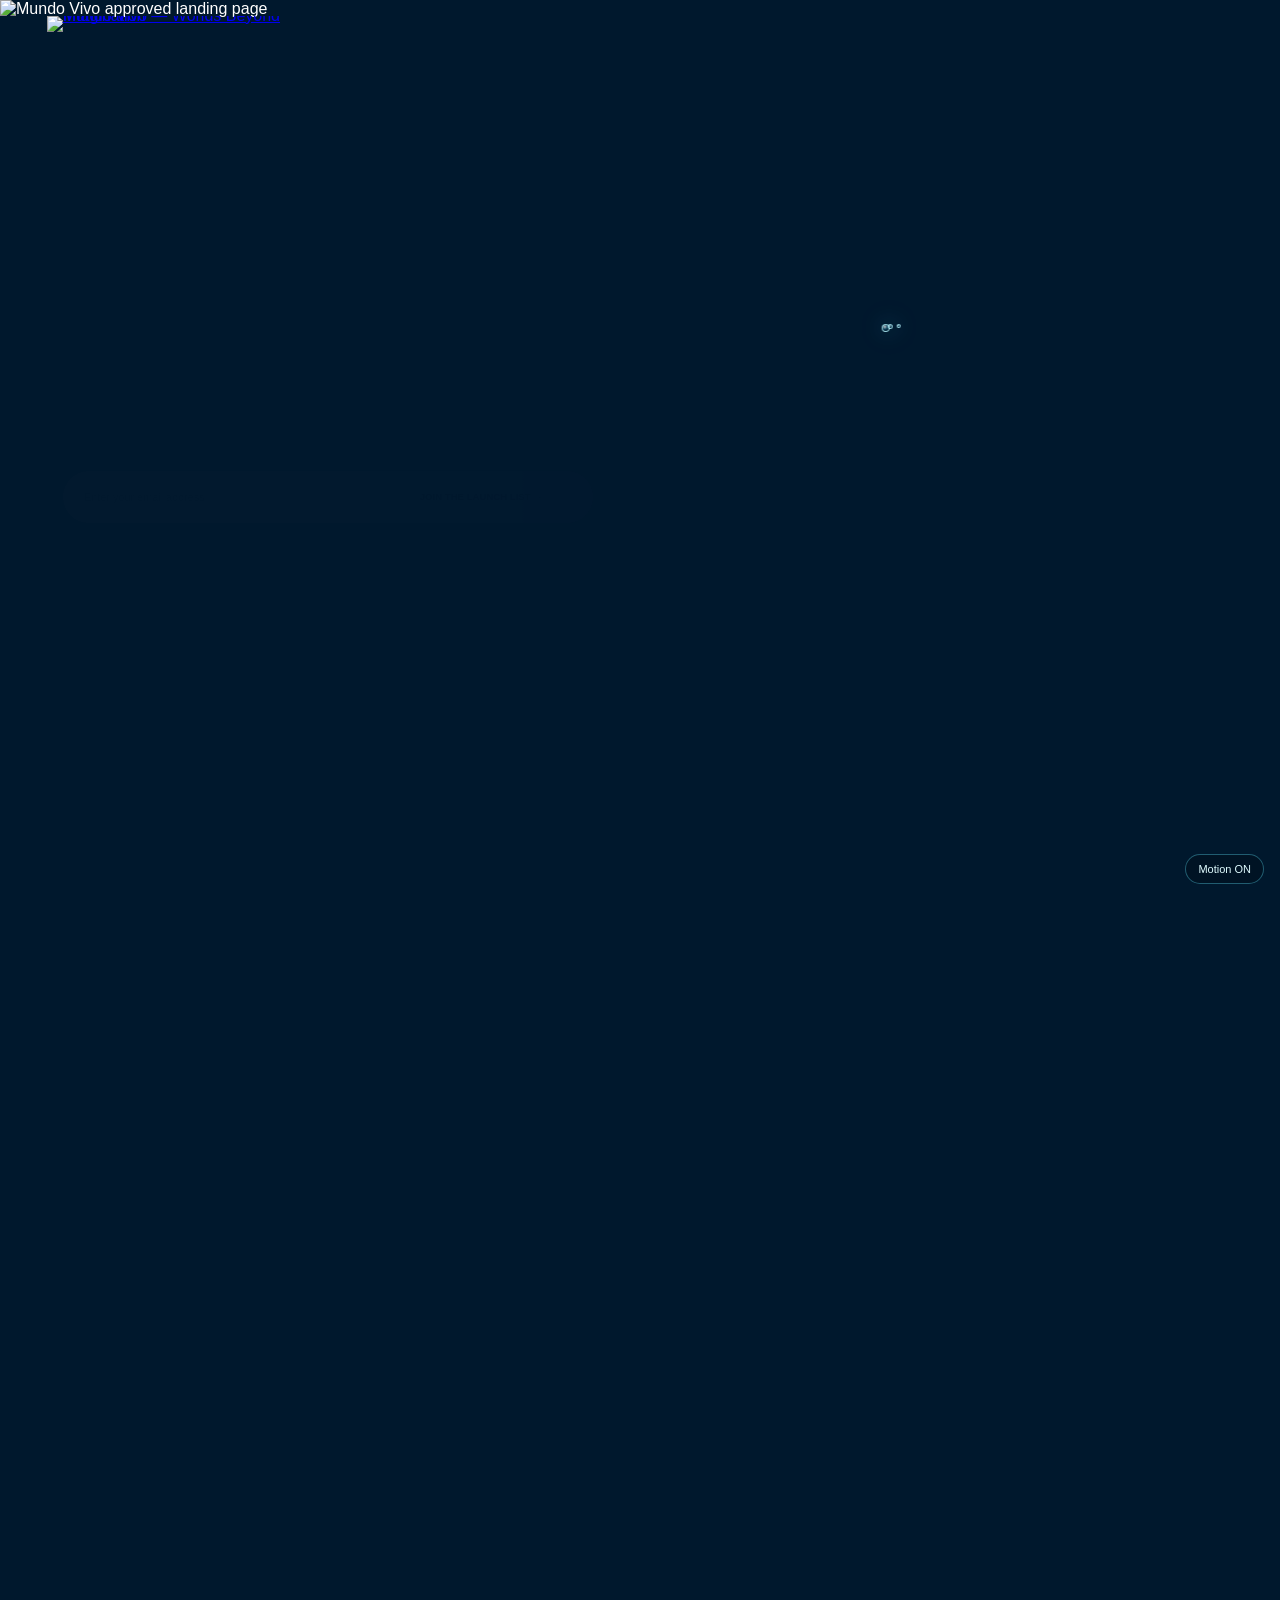
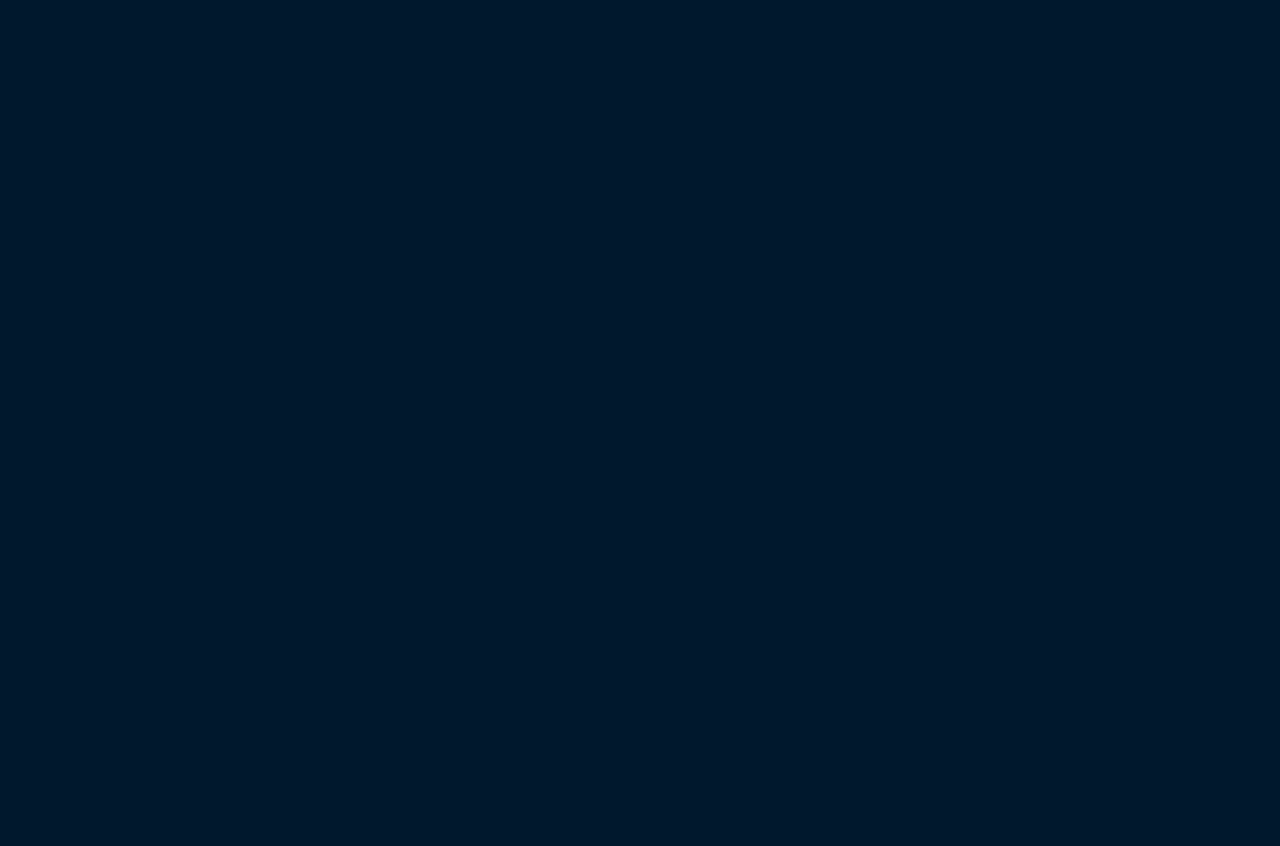
==== index.html @ cd3e921c "Add files via upload" ====
<!doctype html>
<html lang="en">
<head>
  <meta charset="utf-8">
  <meta name="viewport" content="width=device-width,initial-scale=1">
  <meta name="theme-color" content="#00192d">
  <meta name="description" content="Mundo Vivo — Worlds Beyond Imagination">
  <title>Mundo Vivo — Worlds Beyond Imagination</title>
  <link rel="stylesheet" href="styles.css">
</head>
<body>
  <main class="page-shell" id="top">
    <div class="reference-stage" id="referenceStage">
      <img
        class="landing-reference"
        src="assets/landing-page-reference.png"
        alt="Mundo Vivo approved landing page"
        draggable="false"
      >

      <!-- Exact supplied Mundo Vivo logo, placed over the reference logo -->
      <a class="real-logo" href="#top" aria-label="Mundo Vivo home">
        <img src="assets/mundo-vivo-logo.png" alt="Mundo Vivo — Worlds Beyond Imagination">
      </a>

      <!-- Functional overlays matching the approved reference -->
      <nav class="top-hotspots" aria-label="Primary navigation">
        <a class="nav-vision" href="#vision">Our Vision</a>
        <a class="nav-experience" href="#experience">The Experience</a>
        <a class="nav-care" href="#care">Care &amp; Guidance</a>
        <a class="nav-tech" href="#technology">Technology</a>
        <a class="nav-community" href="#community">Community</a>
        <a class="nav-partners" href="#partners">Partners</a>
        <a class="nav-join" href="#launch">Join the List</a>
      </nav>

      <form class="launch-overlay" id="launch" novalidate>
        <label class="sr-only" for="email">Email address</label>
        <input id="email" name="email" type="email" placeholder="Enter your email address" required>
        <button type="submit">JOIN THE LAUNCH LIST →</button>
      </form>
      <div class="form-status" id="formStatus" role="status" aria-live="polite"></div>

      <a id="experience" class="hotspot care-experience" href="#care" aria-label="The Care Experience"></a>
      <a id="technology" class="hotspot labs-approach" href="#technology" aria-label="See our approach"></a>
      <a id="care" class="hotspot standards-button" href="#care" aria-label="Our standards"></a>
      <a id="community" class="hotspot community-button" href="#community" aria-label="Join the community"></a>
      <a id="partners" class="hotspot supplier-button"
         href="mailto:hello@mundovivo.com.au?subject=Mundo%20Vivo%20Supplier%20Enquiry"
         aria-label="Supplier enquiry"></a>

      <a class="footer-contact" href="mailto:hello@mundovivo.com.au">Contact</a>
      <a class="footer-privacy" href="#privacy">Privacy</a>
      <a class="footer-follow" href="#community">Follow the Journey</a>

      <div id="vision" class="anchor vision-anchor" aria-hidden="true"></div>

      <!-- Actual supplied fish follows the mouse -->
      <div class="mundo-cursor" id="mundoCursor" aria-hidden="true">
        <img src="assets/mundo-fish-cursor.png" alt="">
        <i class="bubble bubble-1"></i>
        <i class="bubble bubble-2"></i>
        <i class="bubble bubble-3"></i>
      </div>

      <button class="motion-toggle" id="motionToggle" type="button"
              aria-pressed="true" aria-label="Turn fish animation off">
        Motion ON
      </button>
    </div>
  </main>

  <script src="script.js"></script>
</body>
</html>
---- styles.css ----
:root {
  --reference-width: 907;
  --reference-height: 1733;
  --ocean: #00192d;
  --cyan: #52e9ff;
}

* { box-sizing: border-box; }

html {
  scroll-behavior: smooth;
  background: var(--ocean);
}

body {
  margin: 0;
  min-width: 320px;
  background:
    radial-gradient(circle at 50% 0%, #063f67 0, var(--ocean) 48%, #00101c 100%);
  color: white;
  font-family: Arial, Helvetica, sans-serif;
}

.page-shell {
  width: 100%;
  overflow-x: hidden;
}

.reference-stage {
  position: relative;
  width: min(100vw, 1440px);
  margin: 0 auto;
  aspect-ratio: 907 / 1733;
  background: #00182d;
  overflow: hidden;
}

.landing-reference {
  position: absolute;
  inset: 0;
  width: 100%;
  height: 100%;
  object-fit: fill;
  user-select: none;
  pointer-events: none;
}

/*
  The exact supplied logo overlays the logo already present in the approved
  reference. The placement is percentage-based from the 907×1733 artwork.
*/
.real-logo {
  position: absolute;
  left: 3.65%;
  top: 0.65%;
  width: 19.2%;
  z-index: 12;
  line-height: 0;
}
.real-logo img {
  display: block;
  width: 100%;
  height: auto;
}

/* Invisible but fully functional link targets over the approved visual */
.top-hotspots a,
.hotspot,
.footer-contact,
.footer-privacy,
.footer-follow {
  position: absolute;
  z-index: 15;
  color: transparent;
  font-size: 0;
  text-decoration: none;
  background: transparent;
}

.nav-vision      { left: 24.9%; top: 1.40%; width: 6.5%; height: 1.7%; }
.nav-experience  { left: 33.0%; top: 1.40%; width: 9.3%; height: 1.7%; }
.nav-care        { left: 43.5%; top: 1.40%; width: 9.4%; height: 1.7%; }
.nav-tech        { left: 54.2%; top: 1.40%; width: 7.2%; height: 1.7%; }
.nav-community   { left: 62.8%; top: 1.40%; width: 7.9%; height: 1.7%; }
.nav-partners    { left: 71.7%; top: 1.40%; width: 6.8%; height: 1.7%; }
.nav-join        { left: 79.1%; top: 0.90%; width: 13.5%; height: 2.3%; border-radius: 999px; }

.launch-overlay {
  position: absolute;
  z-index: 20;
  left: 4.9%;
  top: 19.25%;
  width: 41.4%;
  height: 2.12%;
  display: flex;
  margin: 0;
  padding: 0;
  border-radius: 999px;
  overflow: hidden;
  opacity: 0.01; /* functional real form while preserving pixel-perfect visible artwork */
}
.launch-overlay:focus-within {
  opacity: 1;
  background: white;
}
.launch-overlay input {
  width: 58%;
  border: 0;
  padding: 0 4%;
  outline: 0;
  font-size: clamp(7px, 0.85vw, 14px);
}
.launch-overlay button {
  width: 42%;
  border: 0;
  cursor: pointer;
  font-size: clamp(6px, 0.75vw, 12px);
  font-weight: 700;
  background: linear-gradient(90deg, #79edff, #a28cff);
  color: #04213a;
}
.form-status {
  position: absolute;
  z-index: 21;
  left: 5.2%;
  top: 21.42%;
  width: 40%;
  font-size: clamp(7px, .72vw, 11px);
  color: #c9f7ff;
  text-shadow: 0 1px 3px #001;
}

.care-experience { left: 27.5%; top: 42.35%; width: 21.4%; height: 2.0%; border-radius: 999px; }
.labs-approach   { left: 4.8%; top: 54.55%; width: 19.0%; height: 2.0%; border-radius: 999px; }
.standards-button{ left: 4.8%; top: 66.30%; width: 17.6%; height: 2.0%; border-radius: 999px; }
.community-button{ left: 46.5%; top: 76.80%; width: 20.4%; height: 2.0%; border-radius: 999px; }
.supplier-button { left: 4.8%; top: 88.80%; width: 19.0%; height: 2.0%; border-radius: 999px; }

.footer-contact { left: 58.8%; top: 94.80%; width: 5.0%; height: 1.7%; }
.footer-privacy { left: 64.0%; top: 94.80%; width: 5.0%; height: 1.7%; }
.footer-follow  { left: 70.4%; top: 94.80%; width: 11.0%; height: 1.7%; }

.vision-anchor {
  position: absolute;
  left: 0;
  top: 0;
}

/* Keyboard-accessibility highlight; visually invisible otherwise */
.top-hotspots a:focus-visible,
.hotspot:focus-visible,
.footer-contact:focus-visible,
.footer-privacy:focus-visible,
.footer-follow:focus-visible {
  outline: 2px solid white;
  outline-offset: 2px;
  background: rgba(70, 229, 255, .12);
}

/* Actual Mundo Vivo fish mouse follower */
.mundo-cursor {
  position: fixed;
  left: 0;
  top: 0;
  z-index: 100;
  width: clamp(58px, 6.2vw, 105px);
  transform: translate3d(-200px,-200px,0);
  pointer-events: none;
  will-change: transform;
  filter: drop-shadow(0 0 10px rgba(43, 220, 255, .45))
          drop-shadow(0 0 20px rgba(152, 64, 255, .22));
}
.mundo-cursor img {
  display: block;
  width: 100%;
  height: auto;
  animation: fishFloat 2.8s ease-in-out infinite;
}

.bubble {
  position: absolute;
  border-radius: 50%;
  border: 1px solid rgba(182,247,255,.8);
  background: radial-gradient(circle at 35% 30%, rgba(255,255,255,.75), rgba(58,211,255,.20) 45%, transparent 70%);
  animation: bubbleRise 2.3s ease-in-out infinite;
}
.bubble-1 { width: 8px; height: 8px; left: -2px; top: 25%; }
.bubble-2 { width: 5px; height: 5px; left: 4px; top: 48%; animation-delay: .55s; }
.bubble-3 { width: 4px; height: 4px; left: 13px; top: 8%; animation-delay: 1.1s; }

.motion-toggle {
  position: fixed;
  right: 16px;
  bottom: 16px;
  z-index: 120;
  border: 1px solid rgba(95,231,255,.35);
  border-radius: 999px;
  background: rgba(0,18,34,.72);
  color: #dffcff;
  padding: 8px 12px;
  font-size: 11px;
  cursor: pointer;
  backdrop-filter: blur(8px);
}
.motion-toggle[aria-pressed="false"] { opacity: .55; }

body.motion-off .mundo-cursor { display: none; }

@keyframes fishFloat {
  0%,100% { transform: rotate(-3deg) translateY(1px); }
  50%     { transform: rotate(3deg) translateY(-3px); }
}
@keyframes bubbleRise {
  0%,100% { transform: translate(0,5px) scale(.7); opacity: .15; }
  50%     { transform: translate(-3px,-10px) scale(1.05); opacity: .85; }
}

.sr-only {
  position:absolute!important;
  width:1px!important;
  height:1px!important;
  padding:0!important;
  margin:-1px!important;
  overflow:hidden!important;
  clip:rect(0,0,0,0)!important;
  white-space:nowrap!important;
  border:0!important;
}

@media (hover:none), (pointer:coarse), (prefers-reduced-motion:reduce) {
  .mundo-cursor,
  .motion-toggle { display:none!important; }
}

@media (max-width: 600px) {
  .real-logo {
    left: 3.4%;
    top: .72%;
    width: 20.2%;
  }
  .form-status { display: none; }
}

/* Never crop or reflow the approved reference. The complete composition scales as one unit. */
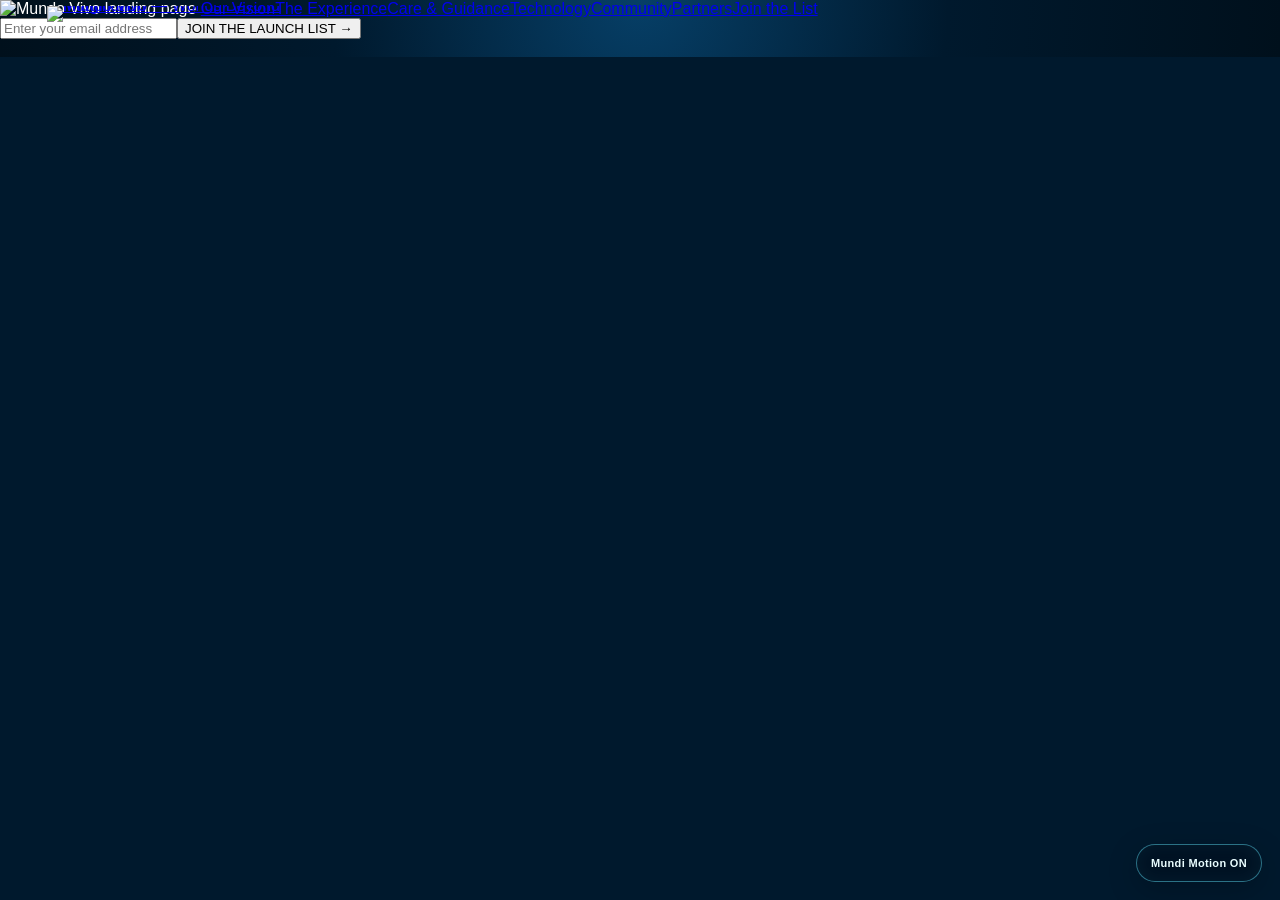
==== commit 9cf16bc0: "Fix landing page assets and use approved Mundi animation" ====
--- a/index.html
+++ b/index.html
@@ -1,75 +1,26 @@
 <!doctype html>
 <html lang="en">
 <head>
-  <meta charset="utf-8">
-  <meta name="viewport" content="width=device-width,initial-scale=1">
-  <meta name="theme-color" content="#00192d">
-  <meta name="description" content="Mundo Vivo — Worlds Beyond Imagination">
-  <title>Mundo Vivo — Worlds Beyond Imagination</title>
-  <link rel="stylesheet" href="styles.css">
+<meta charset="utf-8">
+<meta name="viewport" content="width=device-width,initial-scale=1">
+<meta name="theme-color" content="#00192d">
+<title>Mundo Vivo — Worlds Beyond Imagination</title>
+<link rel="stylesheet" href="styles.css">
 </head>
 <body>
-  <main class="page-shell" id="top">
-    <div class="reference-stage" id="referenceStage">
-      <img
-        class="landing-reference"
-        src="assets/landing-page-reference.png"
-        alt="Mundo Vivo approved landing page"
-        draggable="false"
-      >
+<main class="page" id="top">
+  <img class="reference" src="https://drive.google.com/uc?export=view&id=1IvS9zUi9I5mWnljTcsdFOa-wIiEHtmSe" alt="Mundo Vivo landing page">
+  <a class="real-logo" href="#top" aria-label="Mundo Vivo home"><img src="https://drive.google.com/uc?export=view&id=1-99guV67lJD2BLzSe9ajLACubk4_lATO" alt="Mundo Vivo — Worlds Beyond Imagination"></a>
 
-      <!-- Exact supplied Mundo Vivo logo, placed over the reference logo -->
-      <a class="real-logo" href="#top" aria-label="Mundo Vivo home">
-        <img src="assets/mundo-vivo-logo.png" alt="Mundo Vivo — Worlds Beyond Imagination">
-      </a>
+  <a class="nav-link nav-vision" href="#top">Our Vision</a><a class="nav-link nav-experience" href="#experience">The Experience</a><a class="nav-link nav-care" href="#care">Care &amp; Guidance</a><a class="nav-link nav-tech" href="#technology">Technology</a><a class="nav-link nav-community" href="#community">Community</a><a class="nav-link nav-partners" href="#partners">Partners</a><a class="nav-link nav-join" href="#launch">Join the List</a>
 
-      <!-- Functional overlays matching the approved reference -->
-      <nav class="top-hotspots" aria-label="Primary navigation">
-        <a class="nav-vision" href="#vision">Our Vision</a>
-        <a class="nav-experience" href="#experience">The Experience</a>
-        <a class="nav-care" href="#care">Care &amp; Guidance</a>
-        <a class="nav-tech" href="#technology">Technology</a>
-        <a class="nav-community" href="#community">Community</a>
-        <a class="nav-partners" href="#partners">Partners</a>
-        <a class="nav-join" href="#launch">Join the List</a>
-      </nav>
+  <form class="launch-form" id="launch"><label class="sr-only" for="email">Email address</label><input id="email" name="email" type="email" placeholder="Enter your email address" required><button type="submit">JOIN THE LAUNCH LIST →</button></form><div class="status" id="status" role="status"></div>
 
-      <form class="launch-overlay" id="launch" novalidate>
-        <label class="sr-only" for="email">Email address</label>
-        <input id="email" name="email" type="email" placeholder="Enter your email address" required>
-        <button type="submit">JOIN THE LAUNCH LIST →</button>
-      </form>
-      <div class="form-status" id="formStatus" role="status" aria-live="polite"></div>
+  <a id="experience" class="hotspot care-button" href="#care">Care Experience</a><a id="technology" class="hotspot labs-button" href="#technology">Mundo Labs</a><a id="care" class="hotspot standards-button" href="#care">Our Standards</a><a id="community" class="hotspot community-button" href="#community">Join Community</a><a id="partners" class="hotspot supplier-button" href="mailto:hello@mundovivo.com.au?subject=Mundo%20Vivo%20Supplier%20Enquiry">Supplier Enquiry</a>
+</main>
 
-      <a id="experience" class="hotspot care-experience" href="#care" aria-label="The Care Experience"></a>
-      <a id="technology" class="hotspot labs-approach" href="#technology" aria-label="See our approach"></a>
-      <a id="care" class="hotspot standards-button" href="#care" aria-label="Our standards"></a>
-      <a id="community" class="hotspot community-button" href="#community" aria-label="Join the community"></a>
-      <a id="partners" class="hotspot supplier-button"
-         href="mailto:hello@mundovivo.com.au?subject=Mundo%20Vivo%20Supplier%20Enquiry"
-         aria-label="Supplier enquiry"></a>
-
-      <a class="footer-contact" href="mailto:hello@mundovivo.com.au">Contact</a>
-      <a class="footer-privacy" href="#privacy">Privacy</a>
-      <a class="footer-follow" href="#community">Follow the Journey</a>
-
-      <div id="vision" class="anchor vision-anchor" aria-hidden="true"></div>
-
-      <!-- Actual supplied fish follows the mouse -->
-      <div class="mundo-cursor" id="mundoCursor" aria-hidden="true">
-        <img src="assets/mundo-fish-cursor.png" alt="">
-        <i class="bubble bubble-1"></i>
-        <i class="bubble bubble-2"></i>
-        <i class="bubble bubble-3"></i>
-      </div>
-
-      <button class="motion-toggle" id="motionToggle" type="button"
-              aria-pressed="true" aria-label="Turn fish animation off">
-        Motion ON
-      </button>
-    </div>
-  </main>
-
-  <script src="script.js"></script>
+<div id="mundiFollower" aria-hidden="true"><img src="https://drive.google.com/uc?export=view&id=1KOq1PqytZWustET9s8zzwGB3_UTIHxzw" alt=""></div>
+<button class="motion-toggle" id="motionToggle" type="button" aria-pressed="true">Mundi Motion ON</button>
+<script src="script.js"></script>
 </body>
-</html>
+</html>
--- a/styles.css
+++ b/styles.css
@@ -1,4 +1,3 @@
-
 :root {
   --reference-width: 907;
   --reference-height: 1733;
@@ -46,10 +45,6 @@
   pointer-events: none;
 }
 
-/*
-  The exact supplied logo overlays the logo already present in the approved
-  reference. The placement is percentage-based from the 907×1733 artwork.
-*/
 .real-logo {
   position: absolute;
   left: 3.65%;
@@ -64,7 +59,6 @@
   height: auto;
 }
 
-/* Invisible but fully functional link targets over the approved visual */
 .top-hotspots a,
 .hotspot,
 .footer-contact,
@@ -98,7 +92,7 @@
   padding: 0;
   border-radius: 999px;
   overflow: hidden;
-  opacity: 0.01; /* functional real form while preserving pixel-perfect visible artwork */
+  opacity: 0.01;
 }
 .launch-overlay:focus-within {
   opacity: 1;
@@ -147,7 +141,6 @@
   top: 0;
 }
 
-/* Keyboard-accessibility highlight; visually invisible otherwise */
 .top-hotspots a:focus-visible,
 .hotspot:focus-visible,
 .footer-contact:focus-visible,
@@ -158,18 +151,18 @@
   background: rgba(70, 229, 255, .12);
 }
 
-/* Actual Mundo Vivo fish mouse follower */
 .mundo-cursor {
   position: fixed;
   left: 0;
   top: 0;
   z-index: 100;
-  width: clamp(58px, 6.2vw, 105px);
+  width: clamp(52px, 5.4vw, 92px);
   transform: translate3d(-200px,-200px,0);
   pointer-events: none;
   will-change: transform;
-  filter: drop-shadow(0 0 10px rgba(43, 220, 255, .45))
-          drop-shadow(0 0 20px rgba(152, 64, 255, .22));
+  transition: opacity .18s ease;
+  filter: drop-shadow(0 0 9px rgba(43, 220, 255, .42))
+          drop-shadow(0 0 18px rgba(152, 64, 255, .18));
 }
 .mundo-cursor img {
   display: block;
@@ -191,21 +184,43 @@
 
 .motion-toggle {
   position: fixed;
-  right: 16px;
-  bottom: 16px;
+  right: 18px;
+  bottom: 18px;
   z-index: 120;
-  border: 1px solid rgba(95,231,255,.35);
+  min-width: 92px;
+  min-height: 38px;
+  border: 1px solid rgba(95,231,255,.45);
   border-radius: 999px;
-  background: rgba(0,18,34,.72);
-  color: #dffcff;
-  padding: 8px 12px;
+  background: rgba(0,18,34,.82);
+  color: #e9fdff;
+  padding: 9px 14px;
   font-size: 11px;
+  font-weight: 700;
+  letter-spacing: .03em;
   cursor: pointer;
-  backdrop-filter: blur(8px);
-}
-.motion-toggle[aria-pressed="false"] { opacity: .55; }
-
-body.motion-off .mundo-cursor { display: none; }
+  box-shadow: 0 8px 30px rgba(0, 0, 0, .22), inset 0 0 18px rgba(82,233,255,.05);
+  backdrop-filter: blur(10px);
+  -webkit-backdrop-filter: blur(10px);
+  transition: opacity .18s ease, border-color .18s ease, transform .18s ease, background .18s ease;
+}
+.motion-toggle:hover {
+  transform: translateY(-1px);
+  border-color: rgba(95,231,255,.78);
+  background: rgba(0,28,48,.9);
+}
+.motion-toggle:focus-visible {
+  outline: 2px solid white;
+  outline-offset: 3px;
+}
+.motion-toggle[aria-pressed="false"] {
+  opacity: .68;
+  border-color: rgba(255,255,255,.22);
+}
+
+body.motion-off .mundo-cursor {
+  opacity: 0;
+  visibility: hidden;
+}
 
 @keyframes fishFloat {
   0%,100% { transform: rotate(-3deg) translateY(1px); }
@@ -228,9 +243,23 @@
   border:0!important;
 }
 
-@media (hover:none), (pointer:coarse), (prefers-reduced-motion:reduce) {
-  .mundo-cursor,
-  .motion-toggle { display:none!important; }
+@media (prefers-reduced-motion:reduce) {
+  html { scroll-behavior: auto; }
+  .mundo-cursor img,
+  .bubble { animation: none; }
+  .motion-toggle { transition: none; }
+}
+
+@media (hover:none), (pointer:coarse) {
+  .mundo-cursor {
+    width: clamp(52px, 15vw, 78px);
+  }
+  .motion-toggle {
+    right: 12px;
+    bottom: 12px;
+    min-width: 86px;
+    min-height: 42px;
+  }
 }
 
 @media (max-width: 600px) {
@@ -241,5 +270,3 @@
   }
   .form-status { display: none; }
 }
-
-/* Never crop or reflow the approved reference. The complete composition scales as one unit. */
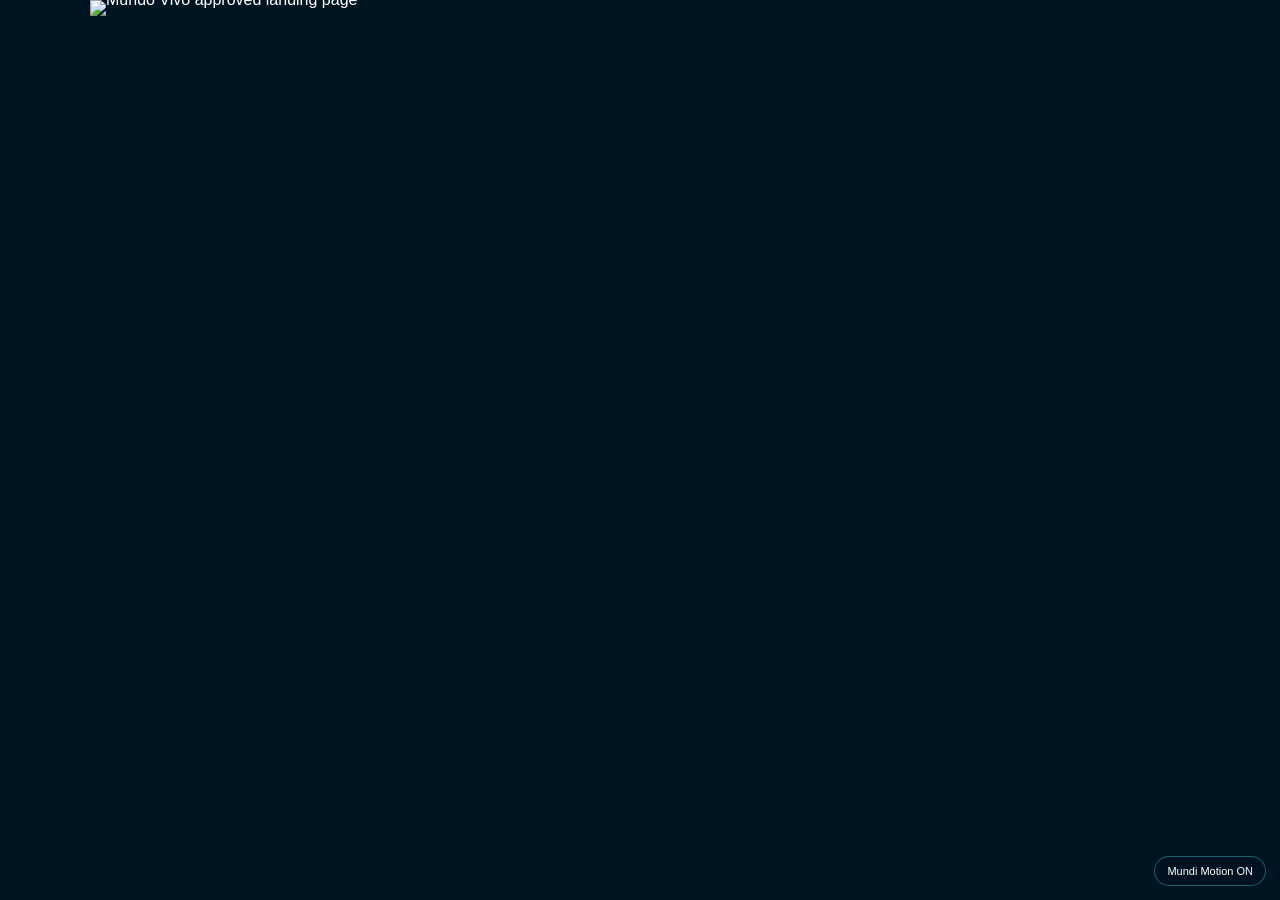
==== commit 0c2f3602: "Fix GitHub Pages with real binary landing art and Mundi animation" ====
--- a/index.html
+++ b/index.html
@@ -5,22 +5,20 @@
 <meta name="viewport" content="width=device-width,initial-scale=1">
 <meta name="theme-color" content="#00192d">
 <title>Mundo Vivo — Worlds Beyond Imagination</title>
-<link rel="stylesheet" href="styles.css">
+<style>
+*{box-sizing:border-box}html{scroll-behavior:smooth;background:#001522}body{margin:0;background:#001522;color:#fff;font-family:Arial,Helvetica,sans-serif;overflow-x:hidden}.page{position:relative;width:min(100vw,1100px);margin:0 auto;line-height:0;background:#001522}.reference{display:block;width:100%;height:auto;user-select:none;-webkit-user-drag:none}.nav-link,.hotspot,.footer-link{position:absolute;z-index:20;text-indent:-9999px;overflow:hidden;background:transparent}.nav-vision{left:24.9%;top:1.3%;width:6.8%;height:2%}.nav-experience{left:32.7%;top:1.3%;width:10%;height:2%}.nav-care{left:43.2%;top:1.3%;width:9.7%;height:2%}.nav-tech{left:53.8%;top:1.3%;width:8%;height:2%}.nav-community{left:62.3%;top:1.3%;width:8.5%;height:2%}.nav-partners{left:71.1%;top:1.3%;width:7.5%;height:2%}.nav-join{left:79%;top:.7%;width:14%;height:3%;border-radius:999px}.launch-form{position:absolute;z-index:25;left:4.9%;top:19.18%;width:41.5%;height:2.25%;display:flex;opacity:.01;border-radius:999px;overflow:hidden}.launch-form:focus-within{opacity:1;background:white}.launch-form input{width:59%;border:0;padding:0 4%;outline:none;font-size:clamp(8px,.85vw,14px)}.launch-form button{width:41%;border:0;background:linear-gradient(90deg,#78ecff,#a18aff);font-weight:700;color:#09243b;font-size:clamp(7px,.8vw,12px);cursor:pointer}.status{position:absolute;left:5%;top:21.5%;z-index:30;font-size:11px;line-height:1.2;color:#c8fbff}.care-button{left:27%;top:42.1%;width:22%;height:2.5%}.labs-button{left:4.6%;top:54.2%;width:19%;height:2.5%}.standards-button{left:4.5%;top:66%;width:18%;height:2.5%}.community-button{left:46.3%;top:76.6%;width:21%;height:2.5%}.supplier-button{left:4.5%;top:88.5%;width:19%;height:2.5%}.footer-contact{left:58.5%;top:94.4%;width:5.3%;height:2%}.footer-privacy{left:64%;top:94.4%;width:5.3%;height:2%}.footer-follow{left:69.7%;top:94.4%;width:12%;height:2%}#mundiFollower{position:fixed;left:0;top:0;width:clamp(78px,7vw,120px);z-index:200;pointer-events:none;transform:translate3d(-200px,-200px,0);filter:drop-shadow(0 0 12px rgba(45,220,255,.45)) drop-shadow(0 0 22px rgba(166,62,255,.25));will-change:transform}#mundiFollower img{display:block;width:100%;height:auto}.motion-toggle{position:fixed;right:14px;bottom:14px;z-index:220;border:1px solid rgba(91,231,255,.35);background:rgba(0,18,34,.78);color:white;border-radius:999px;padding:8px 12px;font-size:11px;cursor:pointer;backdrop-filter:blur(8px)}body.motion-off #mundiFollower{display:none}@media (hover:none),(pointer:coarse),(prefers-reduced-motion:reduce){#mundiFollower,.motion-toggle{display:none}}.sr-only{position:absolute;width:1px;height:1px;padding:0;margin:-1px;overflow:hidden;clip:rect(0,0,0,0);white-space:nowrap;border:0}
+</style>
 </head>
 <body>
 <main class="page" id="top">
-  <img class="reference" src="https://drive.google.com/uc?export=view&id=1IvS9zUi9I5mWnljTcsdFOa-wIiEHtmSe" alt="Mundo Vivo landing page">
-  <a class="real-logo" href="#top" aria-label="Mundo Vivo home"><img src="https://drive.google.com/uc?export=view&id=1-99guV67lJD2BLzSe9ajLACubk4_lATO" alt="Mundo Vivo — Worlds Beyond Imagination"></a>
-
-  <a class="nav-link nav-vision" href="#top">Our Vision</a><a class="nav-link nav-experience" href="#experience">The Experience</a><a class="nav-link nav-care" href="#care">Care &amp; Guidance</a><a class="nav-link nav-tech" href="#technology">Technology</a><a class="nav-link nav-community" href="#community">Community</a><a class="nav-link nav-partners" href="#partners">Partners</a><a class="nav-link nav-join" href="#launch">Join the List</a>
-
-  <form class="launch-form" id="launch"><label class="sr-only" for="email">Email address</label><input id="email" name="email" type="email" placeholder="Enter your email address" required><button type="submit">JOIN THE LAUNCH LIST →</button></form><div class="status" id="status" role="status"></div>
-
-  <a id="experience" class="hotspot care-button" href="#care">Care Experience</a><a id="technology" class="hotspot labs-button" href="#technology">Mundo Labs</a><a id="care" class="hotspot standards-button" href="#care">Our Standards</a><a id="community" class="hotspot community-button" href="#community">Join Community</a><a id="partners" class="hotspot supplier-button" href="mailto:hello@mundovivo.com.au?subject=Mundo%20Vivo%20Supplier%20Enquiry">Supplier Enquiry</a>
+<img class="reference" src="assets/landing.webp" alt="Mundo Vivo approved landing page">
+<a class="nav-link nav-vision" href="#top">Our Vision</a><a class="nav-link nav-experience" href="#experience">The Experience</a><a class="nav-link nav-care" href="#care">Care & Guidance</a><a class="nav-link nav-tech" href="#technology">Technology</a><a class="nav-link nav-community" href="#community">Community</a><a class="nav-link nav-partners" href="#partners">Partners</a><a class="nav-link nav-join" href="#launch">Join the List</a>
+<form class="launch-form" id="launch"><label class="sr-only" for="email">Email address</label><input id="email" name="email" type="email" placeholder="Enter your email address" required><button type="submit">JOIN THE LAUNCH LIST →</button></form><div class="status" id="status" role="status"></div>
+<a id="experience" class="hotspot care-button" href="#care">Care Experience</a><a id="technology" class="hotspot labs-button" href="#technology">Mundo Labs</a><a id="care" class="hotspot standards-button" href="#care">Our Standards</a><a id="community" class="hotspot community-button" href="#community">Join Community</a><a id="partners" class="hotspot supplier-button" href="mailto:hello@mundovivo.com.au?subject=Mundo%20Vivo%20Supplier%20Enquiry">Supplier Enquiry</a><a class="footer-link footer-contact" href="mailto:hello@mundovivo.com.au">Contact</a><a class="footer-link footer-privacy" href="#privacy">Privacy</a><a class="footer-link footer-follow" href="#community">Follow the Journey</a>
 </main>
-
-<div id="mundiFollower" aria-hidden="true"><img src="https://drive.google.com/uc?export=view&id=1KOq1PqytZWustET9s8zzwGB3_UTIHxzw" alt=""></div>
-<button class="motion-toggle" id="motionToggle" type="button" aria-pressed="true">Mundi Motion ON</button>
-<script src="script.js"></script>
+<div id="mundiFollower" aria-hidden="true"><img src="assets/mundi.webp" alt=""></div><button class="motion-toggle" id="motionToggle" type="button" aria-pressed="true">Mundi Motion ON</button>
+<script>
+const form=document.getElementById('launch'),status=document.getElementById('status');form?.addEventListener('submit',e=>{e.preventDefault();const email=String(new FormData(form).get('email')||'').trim();if(!email.includes('@')){status.textContent='Please enter a valid email address.';return}status.textContent="You're on the launch list.";form.reset()});(()=>{const follower=document.getElementById('mundiFollower'),toggle=document.getElementById('motionToggle');if(!follower||!toggle)return;if(matchMedia('(hover:none),(pointer:coarse)').matches||matchMedia('(prefers-reduced-motion:reduce)').matches)return;let enabled=localStorage.getItem('mundoMundiMotion')!=='off',tx=innerWidth*.7,ty=innerHeight*.35,x=tx,y=ty,raf=0;const sync=()=>{document.body.classList.toggle('motion-off',!enabled);toggle.setAttribute('aria-pressed',String(enabled));toggle.textContent=enabled?'Mundi Motion ON':'Mundi Motion OFF'};const animate=()=>{if(!enabled){raf=0;return}x+=(tx-x)*.105;y+=(ty-y)*.105;follower.style.transform=`translate3d(${x-follower.offsetWidth*.42}px,${y-follower.offsetHeight*.48}px,0)`;raf=requestAnimationFrame(animate)};addEventListener('pointermove',e=>{if(e.pointerType==='touch')return;tx=Math.max(60,Math.min(innerWidth-60,e.clientX+44));ty=Math.max(50,Math.min(innerHeight-50,e.clientY+20));if(enabled&&!raf)raf=requestAnimationFrame(animate)},{passive:true});toggle.addEventListener('click',()=>{enabled=!enabled;localStorage.setItem('mundoMundiMotion',enabled?'on':'off');sync();if(enabled&&!raf)raf=requestAnimationFrame(animate)});sync();if(enabled)raf=requestAnimationFrame(animate)})();
+</script>
 </body>
 </html>
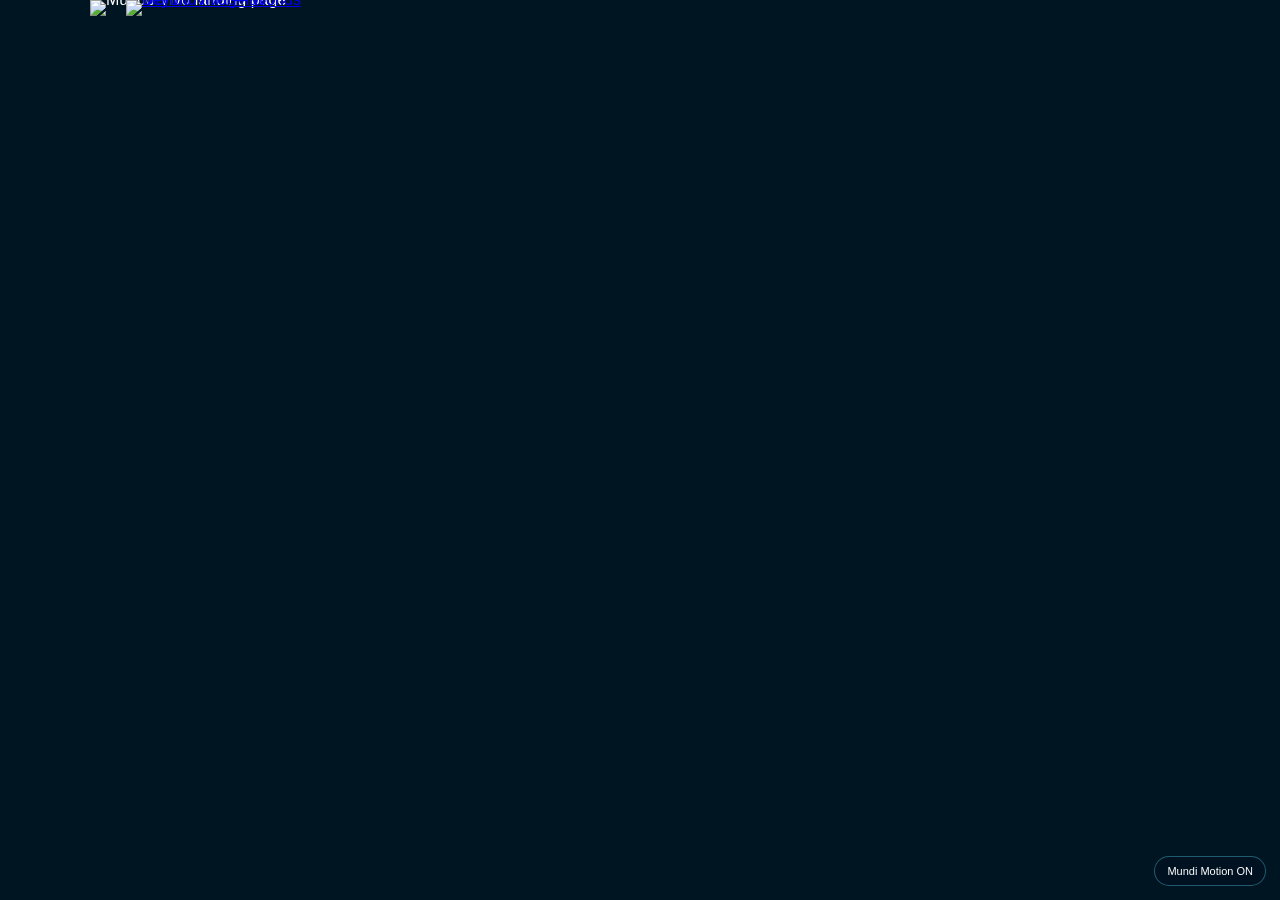
==== commit bf4bb5f3: "Add files via upload" ====
--- a/index.html
+++ b/index.html
@@ -1,24 +1,53 @@
 <!doctype html>
 <html lang="en">
 <head>
-<meta charset="utf-8">
-<meta name="viewport" content="width=device-width,initial-scale=1">
-<meta name="theme-color" content="#00192d">
-<title>Mundo Vivo — Worlds Beyond Imagination</title>
-<style>
-*{box-sizing:border-box}html{scroll-behavior:smooth;background:#001522}body{margin:0;background:#001522;color:#fff;font-family:Arial,Helvetica,sans-serif;overflow-x:hidden}.page{position:relative;width:min(100vw,1100px);margin:0 auto;line-height:0;background:#001522}.reference{display:block;width:100%;height:auto;user-select:none;-webkit-user-drag:none}.nav-link,.hotspot,.footer-link{position:absolute;z-index:20;text-indent:-9999px;overflow:hidden;background:transparent}.nav-vision{left:24.9%;top:1.3%;width:6.8%;height:2%}.nav-experience{left:32.7%;top:1.3%;width:10%;height:2%}.nav-care{left:43.2%;top:1.3%;width:9.7%;height:2%}.nav-tech{left:53.8%;top:1.3%;width:8%;height:2%}.nav-community{left:62.3%;top:1.3%;width:8.5%;height:2%}.nav-partners{left:71.1%;top:1.3%;width:7.5%;height:2%}.nav-join{left:79%;top:.7%;width:14%;height:3%;border-radius:999px}.launch-form{position:absolute;z-index:25;left:4.9%;top:19.18%;width:41.5%;height:2.25%;display:flex;opacity:.01;border-radius:999px;overflow:hidden}.launch-form:focus-within{opacity:1;background:white}.launch-form input{width:59%;border:0;padding:0 4%;outline:none;font-size:clamp(8px,.85vw,14px)}.launch-form button{width:41%;border:0;background:linear-gradient(90deg,#78ecff,#a18aff);font-weight:700;color:#09243b;font-size:clamp(7px,.8vw,12px);cursor:pointer}.status{position:absolute;left:5%;top:21.5%;z-index:30;font-size:11px;line-height:1.2;color:#c8fbff}.care-button{left:27%;top:42.1%;width:22%;height:2.5%}.labs-button{left:4.6%;top:54.2%;width:19%;height:2.5%}.standards-button{left:4.5%;top:66%;width:18%;height:2.5%}.community-button{left:46.3%;top:76.6%;width:21%;height:2.5%}.supplier-button{left:4.5%;top:88.5%;width:19%;height:2.5%}.footer-contact{left:58.5%;top:94.4%;width:5.3%;height:2%}.footer-privacy{left:64%;top:94.4%;width:5.3%;height:2%}.footer-follow{left:69.7%;top:94.4%;width:12%;height:2%}#mundiFollower{position:fixed;left:0;top:0;width:clamp(78px,7vw,120px);z-index:200;pointer-events:none;transform:translate3d(-200px,-200px,0);filter:drop-shadow(0 0 12px rgba(45,220,255,.45)) drop-shadow(0 0 22px rgba(166,62,255,.25));will-change:transform}#mundiFollower img{display:block;width:100%;height:auto}.motion-toggle{position:fixed;right:14px;bottom:14px;z-index:220;border:1px solid rgba(91,231,255,.35);background:rgba(0,18,34,.78);color:white;border-radius:999px;padding:8px 12px;font-size:11px;cursor:pointer;backdrop-filter:blur(8px)}body.motion-off #mundiFollower{display:none}@media (hover:none),(pointer:coarse),(prefers-reduced-motion:reduce){#mundiFollower,.motion-toggle{display:none}}.sr-only{position:absolute;width:1px;height:1px;padding:0;margin:-1px;overflow:hidden;clip:rect(0,0,0,0);white-space:nowrap;border:0}
-</style>
+  <meta charset="utf-8">
+  <meta name="viewport" content="width=device-width,initial-scale=1">
+  <meta name="theme-color" content="#001522">
+  <title>Mundo Vivo — Worlds Beyond Imagination</title>
+  <link rel="stylesheet" href="./styles.css">
 </head>
 <body>
-<main class="page" id="top">
-<img class="reference" src="assets/landing.webp" alt="Mundo Vivo approved landing page">
-<a class="nav-link nav-vision" href="#top">Our Vision</a><a class="nav-link nav-experience" href="#experience">The Experience</a><a class="nav-link nav-care" href="#care">Care & Guidance</a><a class="nav-link nav-tech" href="#technology">Technology</a><a class="nav-link nav-community" href="#community">Community</a><a class="nav-link nav-partners" href="#partners">Partners</a><a class="nav-link nav-join" href="#launch">Join the List</a>
-<form class="launch-form" id="launch"><label class="sr-only" for="email">Email address</label><input id="email" name="email" type="email" placeholder="Enter your email address" required><button type="submit">JOIN THE LAUNCH LIST →</button></form><div class="status" id="status" role="status"></div>
-<a id="experience" class="hotspot care-button" href="#care">Care Experience</a><a id="technology" class="hotspot labs-button" href="#technology">Mundo Labs</a><a id="care" class="hotspot standards-button" href="#care">Our Standards</a><a id="community" class="hotspot community-button" href="#community">Join Community</a><a id="partners" class="hotspot supplier-button" href="mailto:hello@mundovivo.com.au?subject=Mundo%20Vivo%20Supplier%20Enquiry">Supplier Enquiry</a><a class="footer-link footer-contact" href="mailto:hello@mundovivo.com.au">Contact</a><a class="footer-link footer-privacy" href="#privacy">Privacy</a><a class="footer-link footer-follow" href="#community">Follow the Journey</a>
-</main>
-<div id="mundiFollower" aria-hidden="true"><img src="assets/mundi.webp" alt=""></div><button class="motion-toggle" id="motionToggle" type="button" aria-pressed="true">Mundi Motion ON</button>
-<script>
-const form=document.getElementById('launch'),status=document.getElementById('status');form?.addEventListener('submit',e=>{e.preventDefault();const email=String(new FormData(form).get('email')||'').trim();if(!email.includes('@')){status.textContent='Please enter a valid email address.';return}status.textContent="You're on the launch list.";form.reset()});(()=>{const follower=document.getElementById('mundiFollower'),toggle=document.getElementById('motionToggle');if(!follower||!toggle)return;if(matchMedia('(hover:none),(pointer:coarse)').matches||matchMedia('(prefers-reduced-motion:reduce)').matches)return;let enabled=localStorage.getItem('mundoMundiMotion')!=='off',tx=innerWidth*.7,ty=innerHeight*.35,x=tx,y=ty,raf=0;const sync=()=>{document.body.classList.toggle('motion-off',!enabled);toggle.setAttribute('aria-pressed',String(enabled));toggle.textContent=enabled?'Mundi Motion ON':'Mundi Motion OFF'};const animate=()=>{if(!enabled){raf=0;return}x+=(tx-x)*.105;y+=(ty-y)*.105;follower.style.transform=`translate3d(${x-follower.offsetWidth*.42}px,${y-follower.offsetHeight*.48}px,0)`;raf=requestAnimationFrame(animate)};addEventListener('pointermove',e=>{if(e.pointerType==='touch')return;tx=Math.max(60,Math.min(innerWidth-60,e.clientX+44));ty=Math.max(50,Math.min(innerHeight-50,e.clientY+20));if(enabled&&!raf)raf=requestAnimationFrame(animate)},{passive:true});toggle.addEventListener('click',()=>{enabled=!enabled;localStorage.setItem('mundoMundiMotion',enabled?'on':'off');sync();if(enabled&&!raf)raf=requestAnimationFrame(animate)});sync();if(enabled)raf=requestAnimationFrame(animate)})();
-</script>
+  <main class="site" id="top">
+    <img class="landing" src="./assets/landing-page.png" alt="Mundo Vivo landing page">
+
+    <a class="logo" href="#top" aria-label="Mundo Vivo home">
+      <img src="./assets/mundo-vivo-logo.png" alt="Mundo Vivo — Worlds Beyond Imagination">
+    </a>
+
+    <nav aria-label="Primary navigation">
+      <a class="nav vision" href="#top">Our Vision</a>
+      <a class="nav experience" href="#experience">The Experience</a>
+      <a class="nav care" href="#care">Care &amp; Guidance</a>
+      <a class="nav technology" href="#technology">Technology</a>
+      <a class="nav community" href="#community">Community</a>
+      <a class="nav partners" href="#partners">Partners</a>
+      <a class="nav join" href="#launch">Join the List</a>
+    </nav>
+
+    <form id="launch" class="launch-form">
+      <label class="sr-only" for="email">Email address</label>
+      <input id="email" name="email" type="email" placeholder="Enter your email address" required>
+      <button type="submit">JOIN THE LAUNCH LIST →</button>
+    </form>
+    <div id="status" class="status" aria-live="polite"></div>
+
+    <a id="experience" class="hotspot care-button" href="#care">The Care Experience</a>
+    <a id="technology" class="hotspot labs-button" href="#technology">See Our Approach</a>
+    <a id="care" class="hotspot standards-button" href="#care">Our Standards</a>
+    <a id="community" class="hotspot community-button" href="#community">Join the Community</a>
+    <a id="partners" class="hotspot supplier-button"
+       href="mailto:hello@mundovivo.com.au?subject=Mundo%20Vivo%20Supplier%20Enquiry">Supplier Enquiry</a>
+  </main>
+
+  <div class="mundi-follower" id="mundiFollower" aria-hidden="true">
+    <img src="./assets/mundi-mouse.gif" alt="">
+  </div>
+
+  <button id="motionToggle" class="motion-toggle" type="button" aria-pressed="true">
+    Mundi Motion ON
+  </button>
+
+  <script src="./script.js"></script>
 </body>
-</html>+</html>
--- a/styles.css
+++ b/styles.css
@@ -0,0 +1,31 @@
+*{box-sizing:border-box}
+html{scroll-behavior:smooth;background:#001522}
+body{margin:0;background:#001522;color:#fff;font-family:Arial,Helvetica,sans-serif;overflow-x:hidden}
+.site{position:relative;width:min(100%,1100px);margin:0 auto;line-height:0;background:#001522}
+.landing{display:block;width:100%;height:auto;user-select:none;-webkit-user-drag:none}
+.logo{position:absolute;left:3.3%;top:.65%;width:20%;z-index:10;line-height:0}
+.logo img{display:block;width:100%;height:auto}
+.nav,.hotspot{position:absolute;z-index:20;text-indent:-9999px;overflow:hidden;background:transparent}
+.vision{left:24.9%;top:1.3%;width:6.8%;height:2%}
+.experience{left:32.7%;top:1.3%;width:10%;height:2%}
+.care{left:43.2%;top:1.3%;width:9.7%;height:2%}
+.technology{left:53.8%;top:1.3%;width:8%;height:2%}
+.community{left:62.3%;top:1.3%;width:8.5%;height:2%}
+.partners{left:71.1%;top:1.3%;width:7.5%;height:2%}
+.join{left:79%;top:.7%;width:14%;height:3%;border-radius:999px}
+.launch-form{position:absolute;z-index:25;left:4.9%;top:19.18%;width:41.5%;height:2.25%;display:flex;opacity:.01;border-radius:999px;overflow:hidden}
+.launch-form:focus-within{opacity:1;background:#fff}
+.launch-form input{width:59%;border:0;padding:0 4%;outline:0;font-size:clamp(8px,.85vw,14px)}
+.launch-form button{width:41%;border:0;background:linear-gradient(90deg,#78ecff,#a18aff);font-weight:700;color:#09243b;font-size:clamp(7px,.8vw,12px);cursor:pointer}
+.status{position:absolute;left:5%;top:21.5%;z-index:30;font-size:11px;line-height:1.2;color:#c8fbff}
+.care-button{left:27%;top:42.1%;width:22%;height:2.5%}
+.labs-button{left:4.6%;top:54.2%;width:19%;height:2.5%}
+.standards-button{left:4.5%;top:66%;width:18%;height:2.5%}
+.community-button{left:46.3%;top:76.6%;width:21%;height:2.5%}
+.supplier-button{left:4.5%;top:88.5%;width:19%;height:2.5%}
+.mundi-follower{position:fixed;left:0;top:0;width:clamp(76px,7vw,120px);z-index:200;pointer-events:none;transform:translate3d(-200px,-200px,0);will-change:transform;filter:drop-shadow(0 0 12px rgba(45,220,255,.45)) drop-shadow(0 0 22px rgba(166,62,255,.25))}
+.mundi-follower img{display:block;width:100%;height:auto}
+.motion-toggle{position:fixed;right:14px;bottom:14px;z-index:220;border:1px solid rgba(91,231,255,.35);background:rgba(0,18,34,.78);color:#fff;border-radius:999px;padding:8px 12px;font-size:11px;cursor:pointer;backdrop-filter:blur(8px)}
+body.motion-off .mundi-follower{display:none}
+.sr-only{position:absolute;width:1px;height:1px;padding:0;margin:-1px;overflow:hidden;clip:rect(0,0,0,0);white-space:nowrap;border:0}
+@media (hover:none),(pointer:coarse),(prefers-reduced-motion:reduce){.mundi-follower,.motion-toggle{display:none}}
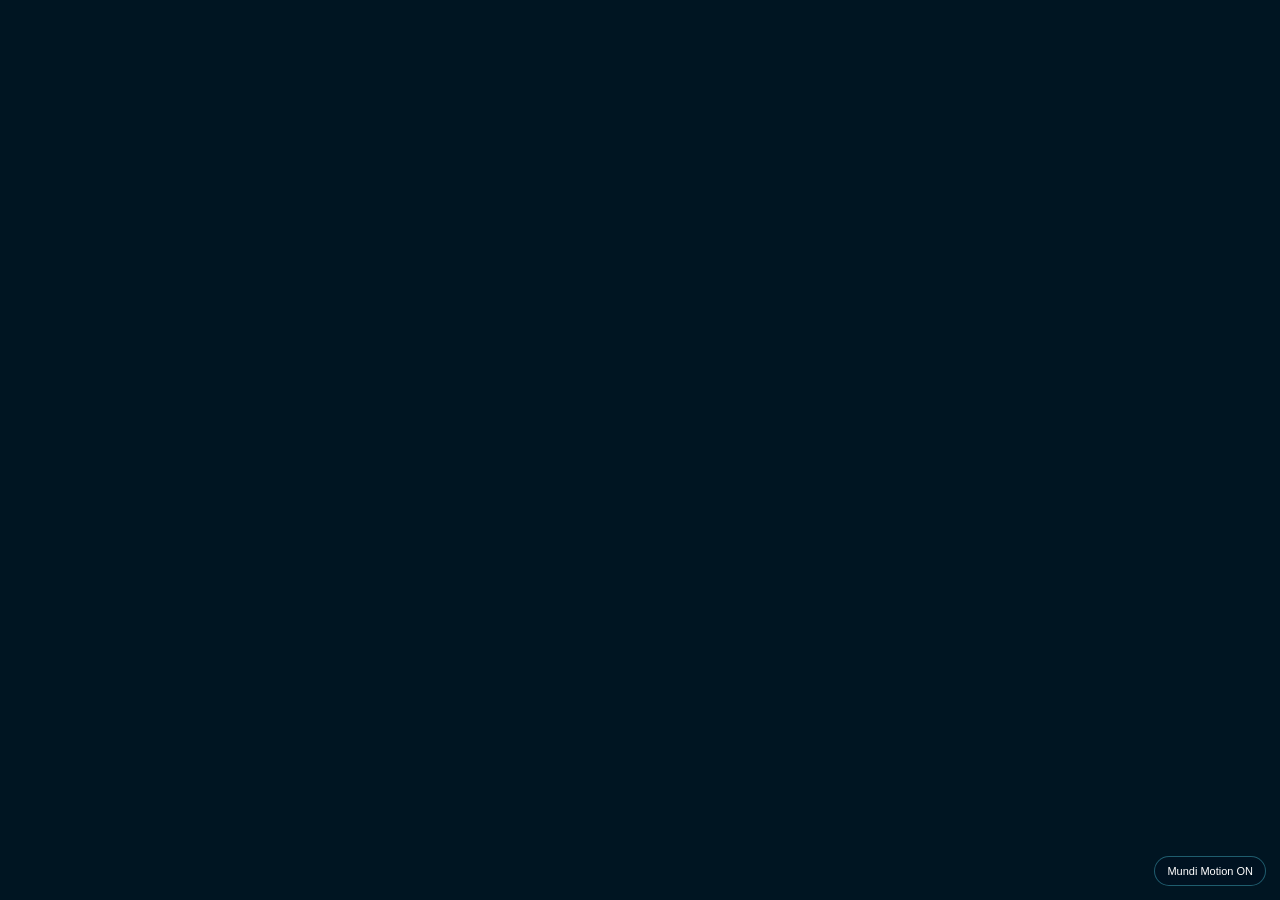
==== commit 2d163550: "Wire restored assets into GitHub Pages" ====
--- a/index.html
+++ b/index.html
@@ -4,16 +4,13 @@
   <meta charset="utf-8">
   <meta name="viewport" content="width=device-width,initial-scale=1">
   <meta name="theme-color" content="#001522">
+  <meta name="description" content="Mundo Vivo — Worlds Beyond Imagination">
   <title>Mundo Vivo — Worlds Beyond Imagination</title>
   <link rel="stylesheet" href="./styles.css">
 </head>
 <body>
   <main class="site" id="top">
-    <img class="landing" src="./assets/landing-page.png" alt="Mundo Vivo landing page">
-
-    <a class="logo" href="#top" aria-label="Mundo Vivo home">
-      <img src="./assets/mundo-vivo-logo.png" alt="Mundo Vivo — Worlds Beyond Imagination">
-    </a>
+    <img class="landing" src="./assets/landing.webp" alt="" draggable="false">
 
     <nav aria-label="Primary navigation">
       <a class="nav vision" href="#top">Our Vision</a>
@@ -25,28 +22,25 @@
       <a class="nav join" href="#launch">Join the List</a>
     </nav>
 
-    <form id="launch" class="launch-form">
+    <form id="launch" class="launch-form" novalidate>
       <label class="sr-only" for="email">Email address</label>
       <input id="email" name="email" type="email" placeholder="Enter your email address" required>
       <button type="submit">JOIN THE LAUNCH LIST →</button>
     </form>
-    <div id="status" class="status" aria-live="polite"></div>
+    <div id="status" class="status" role="status" aria-live="polite"></div>
 
     <a id="experience" class="hotspot care-button" href="#care">The Care Experience</a>
     <a id="technology" class="hotspot labs-button" href="#technology">See Our Approach</a>
     <a id="care" class="hotspot standards-button" href="#care">Our Standards</a>
     <a id="community" class="hotspot community-button" href="#community">Join the Community</a>
-    <a id="partners" class="hotspot supplier-button"
-       href="mailto:hello@mundovivo.com.au?subject=Mundo%20Vivo%20Supplier%20Enquiry">Supplier Enquiry</a>
+    <a id="partners" class="hotspot supplier-button" href="mailto:hello@mundovivo.com.au?subject=Mundo%20Vivo%20Supplier%20Enquiry">Supplier Enquiry</a>
   </main>
 
   <div class="mundi-follower" id="mundiFollower" aria-hidden="true">
-    <img src="./assets/mundi-mouse.gif" alt="">
+    <img src="./assets/mundi.webp" alt="">
   </div>
 
-  <button id="motionToggle" class="motion-toggle" type="button" aria-pressed="true">
-    Mundi Motion ON
-  </button>
+  <button id="motionToggle" class="motion-toggle" type="button" aria-pressed="true" aria-label="Turn Mundi motion off">Mundi Motion ON</button>
 
   <script src="./script.js"></script>
 </body>
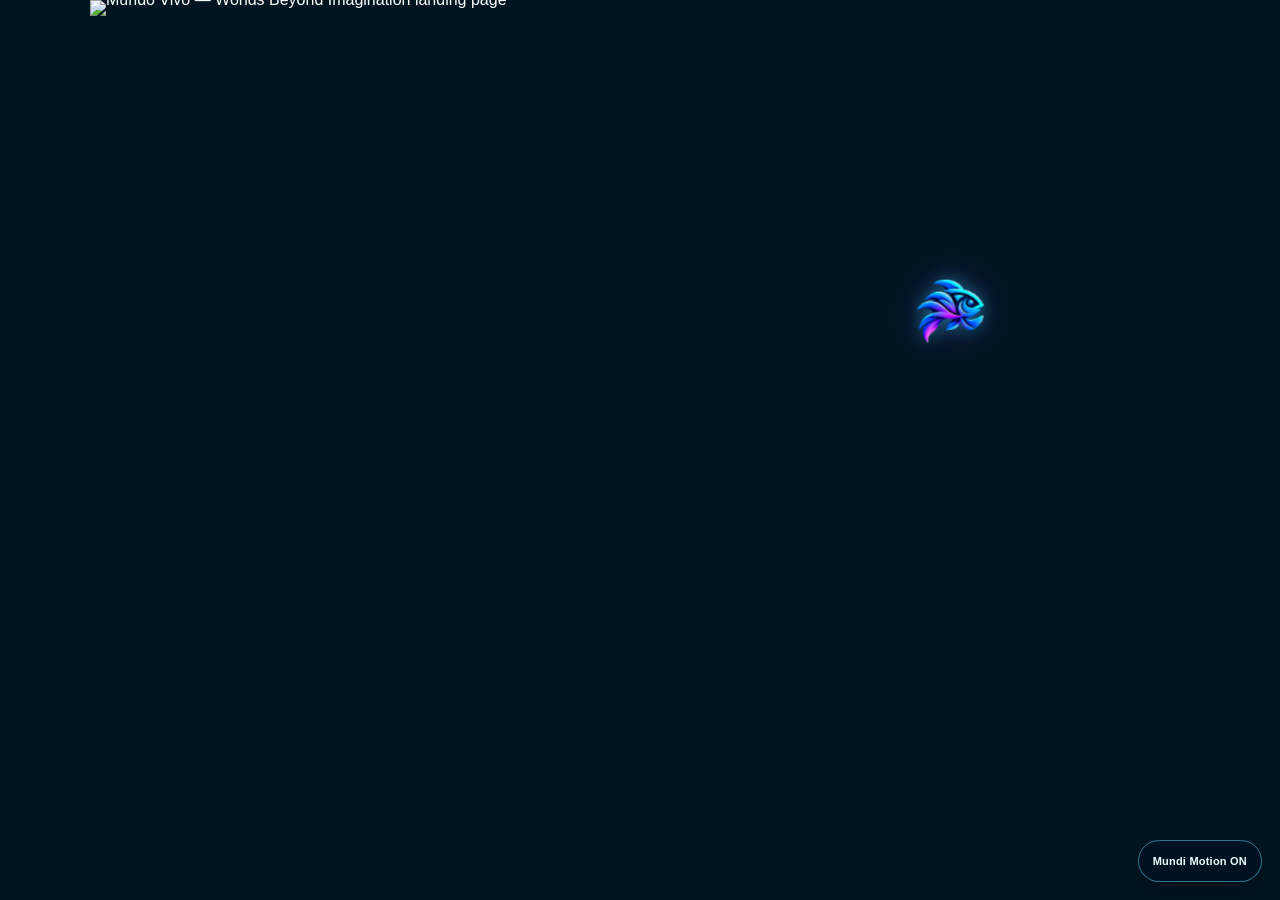
==== commit 7d353c15: "Show full approved website content" ====
--- a/index.html
+++ b/index.html
@@ -10,7 +10,7 @@
 </head>
 <body>
   <main class="site" id="top">
-    <img class="landing" src="./assets/landing.webp" alt="" draggable="false">
+    <img class="landing" src="./assets/landing-full.webp" alt="Mundo Vivo — Worlds Beyond Imagination landing page">
 
     <nav aria-label="Primary navigation">
       <a class="nav vision" href="#top">Our Vision</a>
@@ -22,12 +22,12 @@
       <a class="nav join" href="#launch">Join the List</a>
     </nav>
 
-    <form id="launch" class="launch-form" novalidate>
+    <form id="launch" class="launch-form">
       <label class="sr-only" for="email">Email address</label>
       <input id="email" name="email" type="email" placeholder="Enter your email address" required>
       <button type="submit">JOIN THE LAUNCH LIST →</button>
     </form>
-    <div id="status" class="status" role="status" aria-live="polite"></div>
+    <div id="status" class="status" aria-live="polite"></div>
 
     <a id="experience" class="hotspot care-button" href="#care">The Care Experience</a>
     <a id="technology" class="hotspot labs-button" href="#technology">See Our Approach</a>
--- a/styles.css
+++ b/styles.css
@@ -1,11 +1,12 @@
 *{box-sizing:border-box}
 html{scroll-behavior:smooth;background:#001522}
-body{margin:0;background:#001522;color:#fff;font-family:Arial,Helvetica,sans-serif;overflow-x:hidden}
-.site{position:relative;width:min(100%,1100px);margin:0 auto;line-height:0;background:#001522}
-.landing{display:block;width:100%;height:auto;user-select:none;-webkit-user-drag:none}
+body{margin:0;min-width:320px;background:#001522;color:#fff;font-family:Arial,Helvetica,sans-serif;overflow-x:hidden}
+.site{position:relative;width:min(100%,1100px);margin:0 auto;line-height:0;background:#001522;overflow:hidden}
+.landing{display:block;width:100%;height:auto;user-select:none;-webkit-user-drag:none;pointer-events:none}
 .logo{position:absolute;left:3.3%;top:.65%;width:20%;z-index:10;line-height:0}
 .logo img{display:block;width:100%;height:auto}
 .nav,.hotspot{position:absolute;z-index:20;text-indent:-9999px;overflow:hidden;background:transparent}
+.nav:focus-visible,.hotspot:focus-visible{outline:2px solid #fff;outline-offset:2px;background:rgba(82,233,255,.12)}
 .vision{left:24.9%;top:1.3%;width:6.8%;height:2%}
 .experience{left:32.7%;top:1.3%;width:10%;height:2%}
 .care{left:43.2%;top:1.3%;width:9.7%;height:2%}
@@ -13,19 +14,25 @@
 .community{left:62.3%;top:1.3%;width:8.5%;height:2%}
 .partners{left:71.1%;top:1.3%;width:7.5%;height:2%}
 .join{left:79%;top:.7%;width:14%;height:3%;border-radius:999px}
-.launch-form{position:absolute;z-index:25;left:4.9%;top:19.18%;width:41.5%;height:2.25%;display:flex;opacity:.01;border-radius:999px;overflow:hidden}
+.launch-form{position:absolute;z-index:25;left:4.9%;top:19.18%;width:41.5%;height:2.25%;display:flex;opacity:.01;border-radius:999px;overflow:hidden;margin:0;padding:0}
 .launch-form:focus-within{opacity:1;background:#fff}
-.launch-form input{width:59%;border:0;padding:0 4%;outline:0;font-size:clamp(8px,.85vw,14px)}
+.launch-form input{width:59%;border:0;padding:0 4%;outline:0;font-size:clamp(8px,.85vw,14px);min-width:0}
 .launch-form button{width:41%;border:0;background:linear-gradient(90deg,#78ecff,#a18aff);font-weight:700;color:#09243b;font-size:clamp(7px,.8vw,12px);cursor:pointer}
-.status{position:absolute;left:5%;top:21.5%;z-index:30;font-size:11px;line-height:1.2;color:#c8fbff}
+.status{position:absolute;left:5%;top:21.5%;z-index:30;width:42%;font-size:clamp(8px,.8vw,11px);line-height:1.2;color:#c8fbff;text-shadow:0 1px 3px #001}
 .care-button{left:27%;top:42.1%;width:22%;height:2.5%}
 .labs-button{left:4.6%;top:54.2%;width:19%;height:2.5%}
 .standards-button{left:4.5%;top:66%;width:18%;height:2.5%}
 .community-button{left:46.3%;top:76.6%;width:21%;height:2.5%}
 .supplier-button{left:4.5%;top:88.5%;width:19%;height:2.5%}
-.mundi-follower{position:fixed;left:0;top:0;width:clamp(76px,7vw,120px);z-index:200;pointer-events:none;transform:translate3d(-200px,-200px,0);will-change:transform;filter:drop-shadow(0 0 12px rgba(45,220,255,.45)) drop-shadow(0 0 22px rgba(166,62,255,.25))}
-.mundi-follower img{display:block;width:100%;height:auto}
-.motion-toggle{position:fixed;right:14px;bottom:14px;z-index:220;border:1px solid rgba(91,231,255,.35);background:rgba(0,18,34,.78);color:#fff;border-radius:999px;padding:8px 12px;font-size:11px;cursor:pointer;backdrop-filter:blur(8px)}
-body.motion-off .mundi-follower{display:none}
-.sr-only{position:absolute;width:1px;height:1px;padding:0;margin:-1px;overflow:hidden;clip:rect(0,0,0,0);white-space:nowrap;border:0}
-@media (hover:none),(pointer:coarse),(prefers-reduced-motion:reduce){.mundi-follower,.motion-toggle{display:none}}
+.mundi-follower{position:fixed;left:0;top:0;width:clamp(54px,5.7vw,92px);z-index:200;pointer-events:none;transform:translate3d(-200px,-200px,0);will-change:transform,opacity;transition:opacity .18s ease,visibility .18s ease;filter:drop-shadow(0 0 9px rgba(45,220,255,.42)) drop-shadow(0 0 18px rgba(166,62,255,.2))}
+.mundi-follower img{display:block;width:100%;height:auto;animation:mundiFloat 2.8s ease-in-out infinite}
+.motion-toggle{position:fixed;right:18px;bottom:18px;z-index:220;min-height:42px;min-width:112px;border:1px solid rgba(91,231,255,.48);background:rgba(0,18,34,.84);color:#eaffff;border-radius:999px;padding:9px 14px;font-size:11px;font-weight:700;letter-spacing:.02em;cursor:pointer;box-shadow:0 8px 28px rgba(0,0,0,.24);backdrop-filter:blur(10px);-webkit-backdrop-filter:blur(10px);transition:transform .18s ease,opacity .18s ease,border-color .18s ease,background .18s ease}
+.motion-toggle:hover{transform:translateY(-1px);border-color:rgba(91,231,255,.8);background:rgba(0,28,48,.92)}
+.motion-toggle:focus-visible{outline:2px solid #fff;outline-offset:3px}
+.motion-toggle[aria-pressed="false"]{opacity:.7;border-color:rgba(255,255,255,.24)}
+body.motion-off .mundi-follower{opacity:0;visibility:hidden}
+.sr-only{position:absolute!important;width:1px!important;height:1px!important;padding:0!important;margin:-1px!important;overflow:hidden!important;clip:rect(0,0,0,0)!important;white-space:nowrap!important;border:0!important}
+@keyframes mundiFloat{0%,100%{transform:rotate(-2deg) translateY(1px)}50%{transform:rotate(2deg) translateY(-3px)}}
+@media (prefers-reduced-motion:reduce){html{scroll-behavior:auto}.mundi-follower img{animation:none}.motion-toggle{transition:none}}
+@media (hover:none),(pointer:coarse){.mundi-follower{width:clamp(48px,14vw,72px)}.motion-toggle{right:12px;bottom:12px;min-height:44px;min-width:108px}}
+@media (max-width:600px){.status{display:none}}
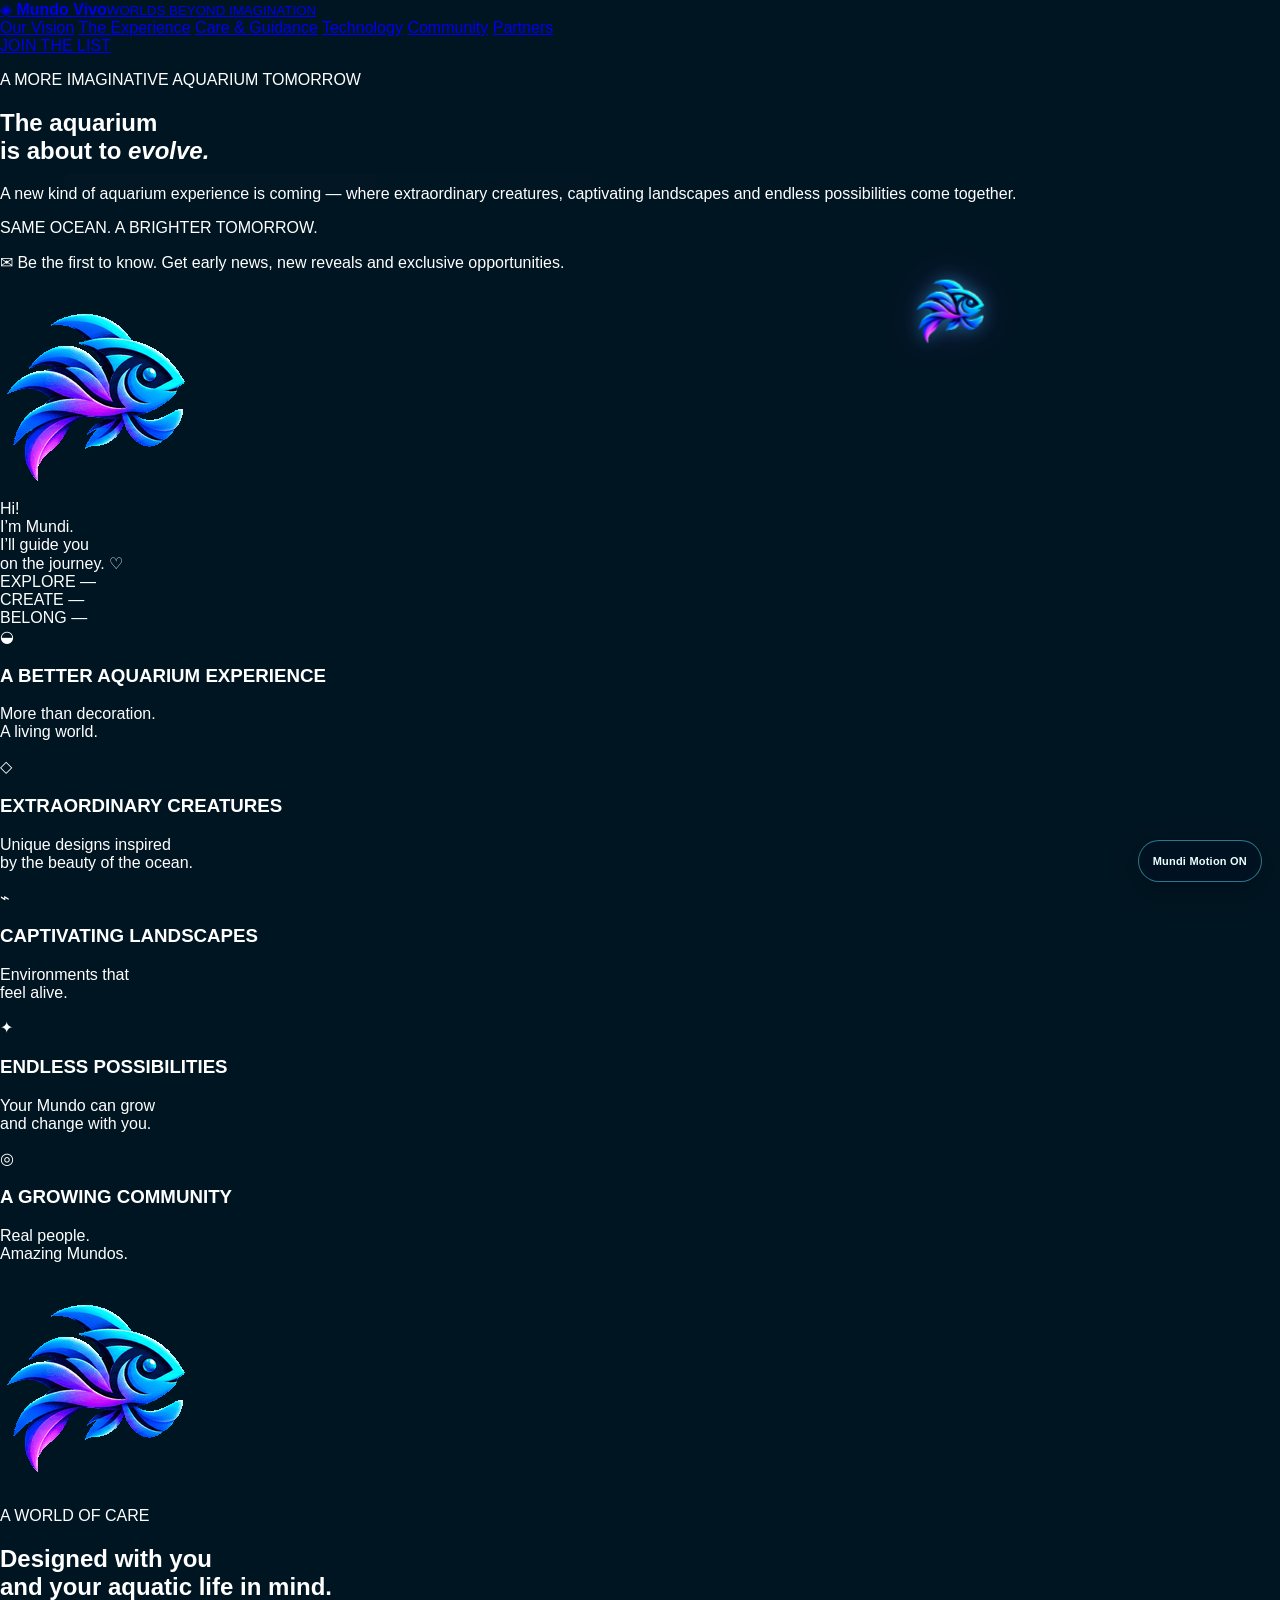
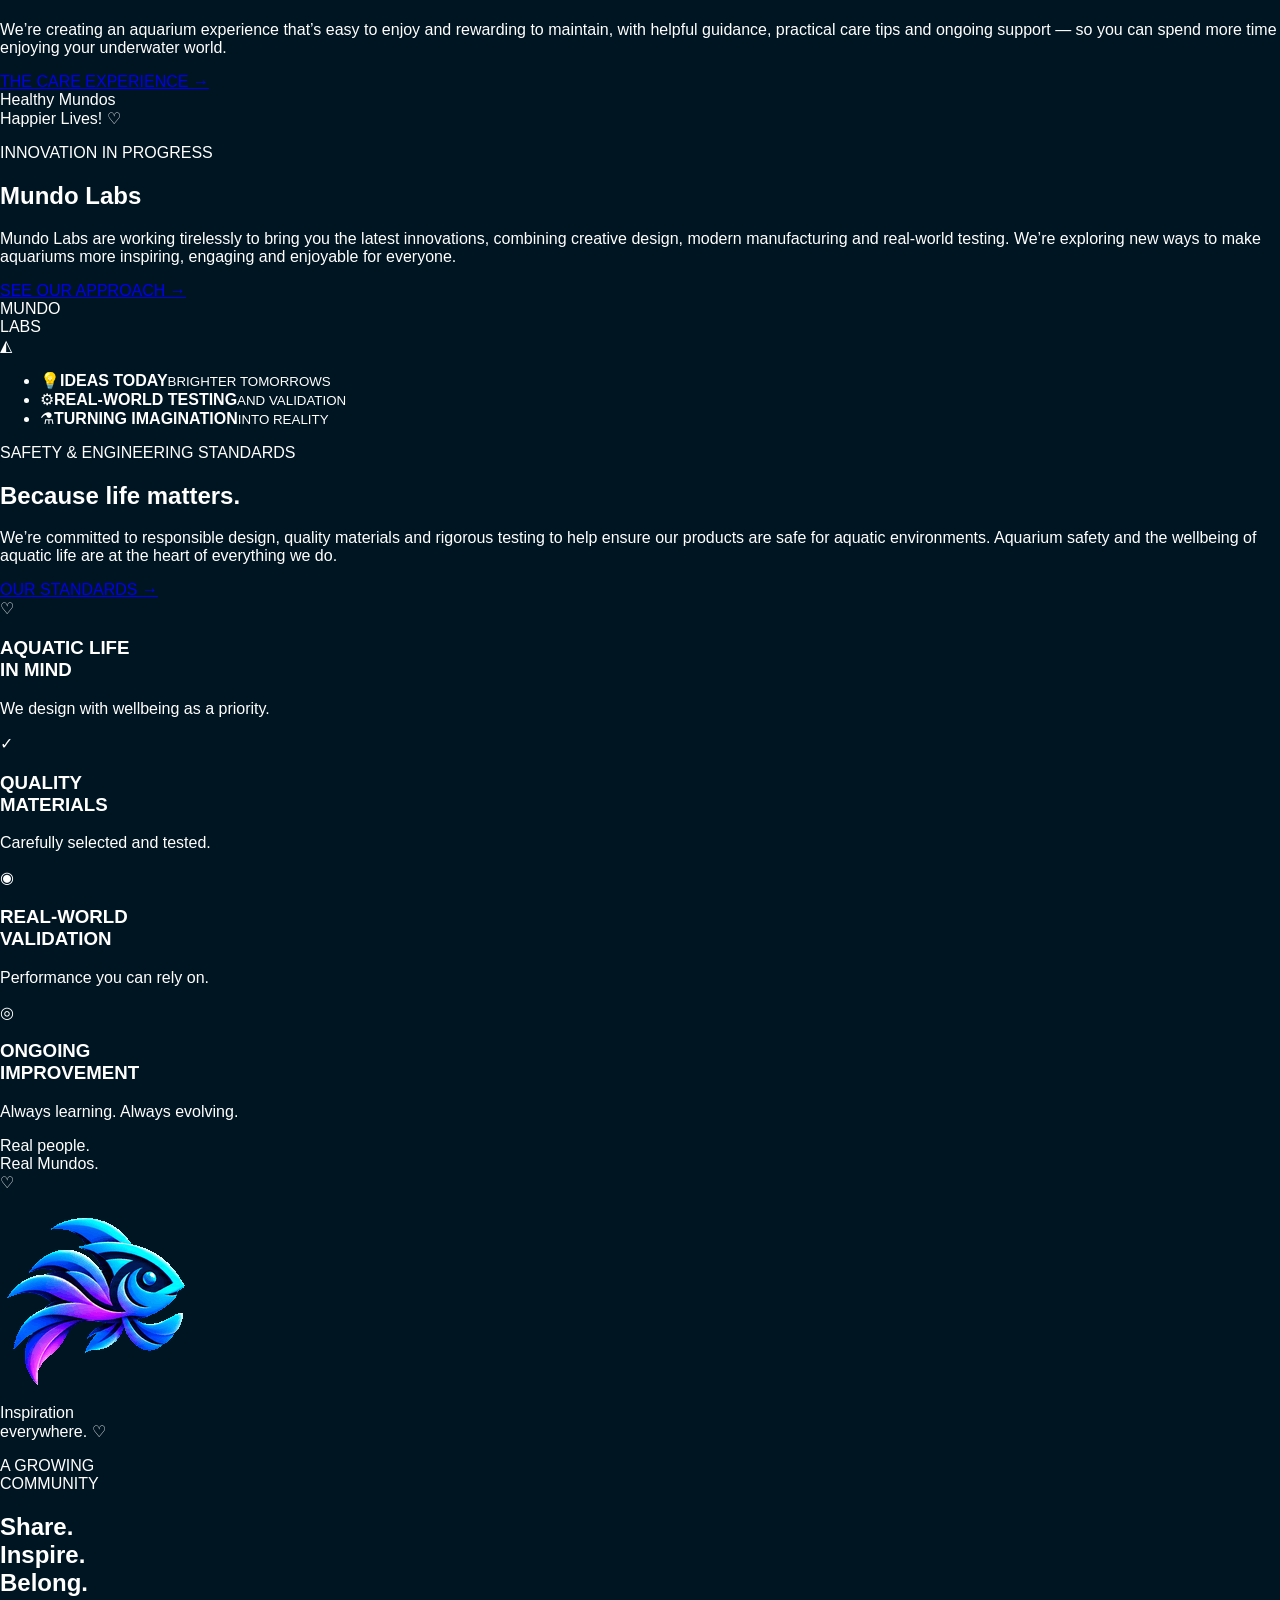
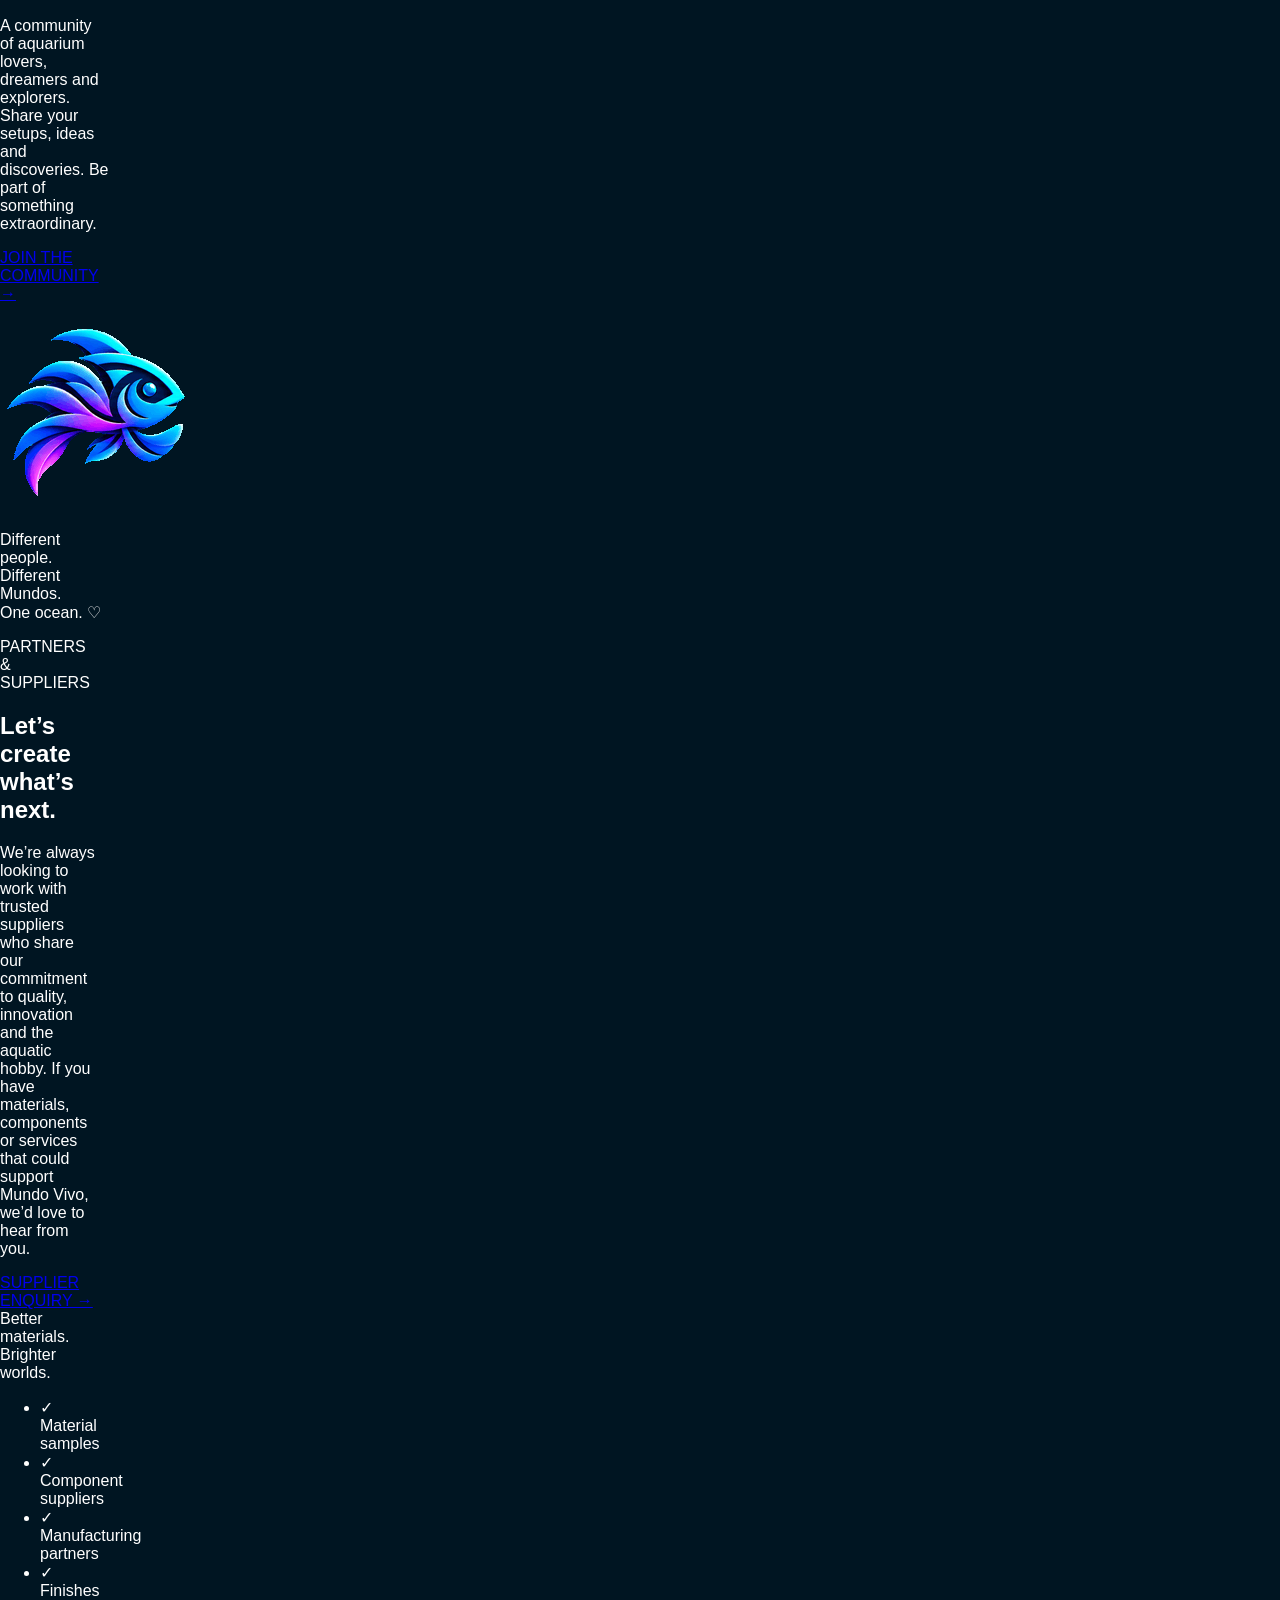
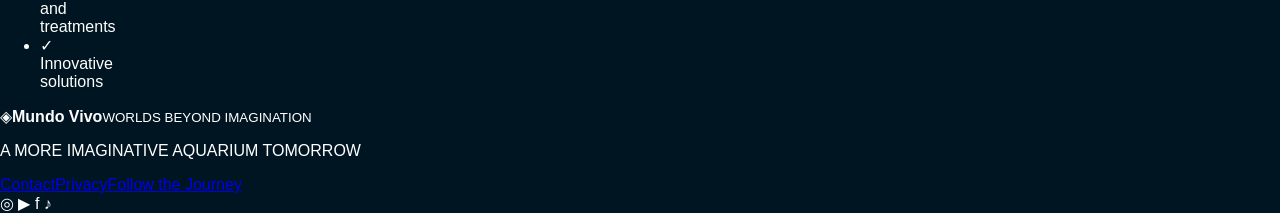
==== commit 5ad7288a: "Restore full live website content" ====
--- a/index.html
+++ b/index.html
@@ -9,37 +9,149 @@
   <link rel="stylesheet" href="./styles.css">
 </head>
 <body>
-  <main class="site" id="top">
-    <img class="landing" src="./assets/landing-full.webp" alt="Mundo Vivo — Worlds Beyond Imagination landing page">
+  <header class="site-header">
+    <a class="brand" href="#top" aria-label="Mundo Vivo home">
+      <span class="brand-mark">◈</span>
+      <span class="brand-copy"><strong>Mundo Vivo</strong><small>WORLDS BEYOND IMAGINATION</small></span>
+    </a>
+    <nav class="desktop-nav" aria-label="Primary navigation">
+      <a href="#vision">Our Vision</a>
+      <a href="#experience">The Experience</a>
+      <a href="#care">Care &amp; Guidance</a>
+      <a href="#technology">Technology</a>
+      <a href="#community">Community</a>
+      <a href="#partners">Partners</a>
+    </nav>
+    <a class="header-cta" href="#launch">JOIN THE LIST</a>
+  </header>
 
-    <nav aria-label="Primary navigation">
-      <a class="nav vision" href="#top">Our Vision</a>
-      <a class="nav experience" href="#experience">The Experience</a>
-      <a class="nav care" href="#care">Care &amp; Guidance</a>
-      <a class="nav technology" href="#technology">Technology</a>
-      <a class="nav community" href="#community">Community</a>
-      <a class="nav partners" href="#partners">Partners</a>
-      <a class="nav join" href="#launch">Join the List</a>
-    </nav>
+  <main id="top">
+    <section class="hero" id="vision">
+      <div class="hero-glow glow-one"></div>
+      <div class="hero-glow glow-two"></div>
+      <div class="hero-inner">
+        <div class="hero-copy">
+          <p class="eyebrow">A MORE IMAGINATIVE AQUARIUM TOMORROW</p>
+          <h1>The aquarium<br>is about to <em>evolve.</em></h1>
+          <p class="hero-lead">A new kind of aquarium experience is coming — where extraordinary creatures, captivating landscapes and endless possibilities come together.</p>
+          <p class="hero-tag">SAME OCEAN. A BRIGHTER TOMORROW.</p>
+          <form id="launch" class="launch-form">
+            <label class="sr-only" for="email">Email address</label>
+            <input id="email" name="email" type="email" placeholder="Enter your email address" required>
+            <button type="submit">JOIN THE LAUNCH LIST →</button>
+          </form>
+          <div id="status" class="status" aria-live="polite"></div>
+          <p class="launch-note">✉ Be the first to know. Get early news, new reveals and exclusive opportunities.</p>
+        </div>
 
-    <form id="launch" class="launch-form">
-      <label class="sr-only" for="email">Email address</label>
-      <input id="email" name="email" type="email" placeholder="Enter your email address" required>
-      <button type="submit">JOIN THE LAUNCH LIST →</button>
-    </form>
-    <div id="status" class="status" aria-live="polite"></div>
+        <div class="hero-mundi" aria-label="Meet Mundi">
+          <div class="hero-mundi-orb">
+            <img src="./assets/mundi.webp" alt="Mundi, Mundo Vivo's aquatic guide">
+          </div>
+          <div class="mundi-note">Hi!<br>I’m Mundi.<br>I’ll guide you<br>on the journey. ♡</div>
+          <div class="hero-words">EXPLORE —<br>CREATE —<br>BELONG —</div>
+        </div>
+      </div>
+    </section>
 
-    <a id="experience" class="hotspot care-button" href="#care">The Care Experience</a>
-    <a id="technology" class="hotspot labs-button" href="#technology">See Our Approach</a>
-    <a id="care" class="hotspot standards-button" href="#care">Our Standards</a>
-    <a id="community" class="hotspot community-button" href="#community">Join the Community</a>
-    <a id="partners" class="hotspot supplier-button" href="mailto:hello@mundovivo.com.au?subject=Mundo%20Vivo%20Supplier%20Enquiry">Supplier Enquiry</a>
+    <section class="pillars" id="experience" aria-label="Mundo Vivo experience pillars">
+      <article><span class="pillar-icon">◒</span><h3>A BETTER AQUARIUM EXPERIENCE</h3><p>More than decoration.<br>A living world.</p></article>
+      <article><span class="pillar-icon">◇</span><h3>EXTRAORDINARY CREATURES</h3><p>Unique designs inspired<br>by the beauty of the ocean.</p></article>
+      <article><span class="pillar-icon">⌁</span><h3>CAPTIVATING LANDSCAPES</h3><p>Environments that<br>feel alive.</p></article>
+      <article><span class="pillar-icon">✦</span><h3>ENDLESS POSSIBILITIES</h3><p>Your Mundo can grow<br>and change with you.</p></article>
+      <article><span class="pillar-icon">◎</span><h3>A GROWING COMMUNITY</h3><p>Real people.<br>Amazing Mundos.</p></article>
+    </section>
+
+    <section class="feature feature-care" id="care">
+      <div class="feature-art feature-art-mundi">
+        <img src="./assets/mundi.webp" alt="Mundi">
+      </div>
+      <div class="feature-copy">
+        <p class="eyebrow">A WORLD OF CARE</p>
+        <h2>Designed with you<br>and your aquatic life in mind.</h2>
+        <p>We’re creating an aquarium experience that’s easy to enjoy and rewarding to maintain, with helpful guidance, practical care tips and ongoing support — so you can spend more time enjoying your underwater world.</p>
+        <a class="outline-btn" href="#care">THE CARE EXPERIENCE →</a>
+      </div>
+      <div class="glass-card">
+        <div class="mini-tank"><span>Healthy Mundos<br>Happier Lives! ♡</span></div>
+      </div>
+    </section>
+
+    <section class="feature labs" id="technology">
+      <div class="feature-copy wide">
+        <p class="eyebrow">INNOVATION IN PROGRESS</p>
+        <h2>Mundo Labs</h2>
+        <p>Mundo Labs are working tirelessly to bring you the latest innovations, combining creative design, modern manufacturing and real-world testing. We’re exploring new ways to make aquariums more inspiring, engaging and enjoyable for everyone.</p>
+        <a class="outline-btn" href="#technology">SEE OUR APPROACH →</a>
+      </div>
+      <div class="lab-visual">
+        <div class="lab-screen">MUNDO<br>LABS</div>
+        <div class="lab-rock">◭</div>
+      </div>
+      <ul class="icon-list">
+        <li><span>💡</span><strong>IDEAS TODAY</strong><small>BRIGHTER TOMORROWS</small></li>
+        <li><span>⚙</span><strong>REAL-WORLD TESTING</strong><small>AND VALIDATION</small></li>
+        <li><span>⚗</span><strong>TURNING IMAGINATION</strong><small>INTO REALITY</small></li>
+      </ul>
+    </section>
+
+    <section class="standards">
+      <div class="standards-copy">
+        <p class="eyebrow">SAFETY &amp; ENGINEERING STANDARDS</p>
+        <h2>Because life matters.</h2>
+        <p>We’re committed to responsible design, quality materials and rigorous testing to help ensure our products are safe for aquatic environments. Aquarium safety and the wellbeing of aquatic life are at the heart of everything we do.</p>
+        <a class="outline-btn" href="#standards">OUR STANDARDS →</a>
+      </div>
+      <div class="standard-grid" id="standards">
+        <article><span>♡</span><h3>AQUATIC LIFE<br>IN MIND</h3><p>We design with wellbeing as a priority.</p></article>
+        <article><span>✓</span><h3>QUALITY<br>MATERIALS</h3><p>Carefully selected and tested.</p></article>
+        <article><span>◉</span><h3>REAL-WORLD<br>VALIDATION</h3><p>Performance you can rely on.</p></article>
+        <article><span>◎</span><h3>ONGOING<br>IMPROVEMENT</h3><p>Always learning. Always evolving.</p></article>
+      </div>
+    </section>
+
+    <section class="community" id="community">
+      <div class="community-collage">
+        <div class="snapshot"><span>Real people.<br>Real Mundos. ♡</span></div>
+        <div class="snapshot snapshot-mundi"><img src="./assets/mundi.webp" alt=""><span>Inspiration<br>everywhere. ♡</span></div>
+      </div>
+      <div class="feature-copy">
+        <p class="eyebrow">A GROWING COMMUNITY</p>
+        <h2>Share. Inspire. Belong.</h2>
+        <p>A community of aquarium lovers, dreamers and explorers. Share your setups, ideas and discoveries. Be part of something extraordinary.</p>
+        <a class="outline-btn" href="#community">JOIN THE COMMUNITY →</a>
+      </div>
+      <div class="community-mundi"><img src="./assets/mundi.webp" alt=""><p>Different people.<br>Different Mundos.<br>One ocean. ♡</p></div>
+    </section>
+
+    <section class="partners" id="partners">
+      <div class="feature-copy">
+        <p class="eyebrow">PARTNERS &amp; SUPPLIERS</p>
+        <h2>Let’s create what’s next.</h2>
+        <p>We’re always looking to work with trusted suppliers who share our commitment to quality, innovation and the aquatic hobby. If you have materials, components or services that could support Mundo Vivo, we’d love to hear from you.</p>
+        <a class="outline-btn" href="mailto:hello@mundovivo.com.au?subject=Mundo%20Vivo%20Supplier%20Enquiry">SUPPLIER ENQUIRY →</a>
+      </div>
+      <div class="materials-visual"><div></div><div></div><div></div><span>Better materials.<br>Brighter worlds.</span></div>
+      <ul class="partner-list">
+        <li>✓ Material samples</li>
+        <li>✓ Component suppliers</li>
+        <li>✓ Manufacturing partners</li>
+        <li>✓ Finishes and treatments</li>
+        <li>✓ Innovative solutions</li>
+      </ul>
+    </section>
   </main>
+
+  <footer class="site-footer">
+    <div class="brand footer-brand"><span class="brand-mark">◈</span><span class="brand-copy"><strong>Mundo Vivo</strong><small>WORLDS BEYOND IMAGINATION</small></span></div>
+    <p>A MORE IMAGINATIVE AQUARIUM TOMORROW</p>
+    <nav><a href="mailto:hello@mundovivo.com.au">Contact</a><a href="#privacy">Privacy</a><a href="#community">Follow the Journey</a></nav>
+    <div class="socials">◎ ▶ f ♪</div>
+  </footer>
 
   <div class="mundi-follower" id="mundiFollower" aria-hidden="true">
     <img src="./assets/mundi.webp" alt="">
   </div>
-
   <button id="motionToggle" class="motion-toggle" type="button" aria-pressed="true" aria-label="Turn Mundi motion off">Mundi Motion ON</button>
 
   <script src="./script.js"></script>
